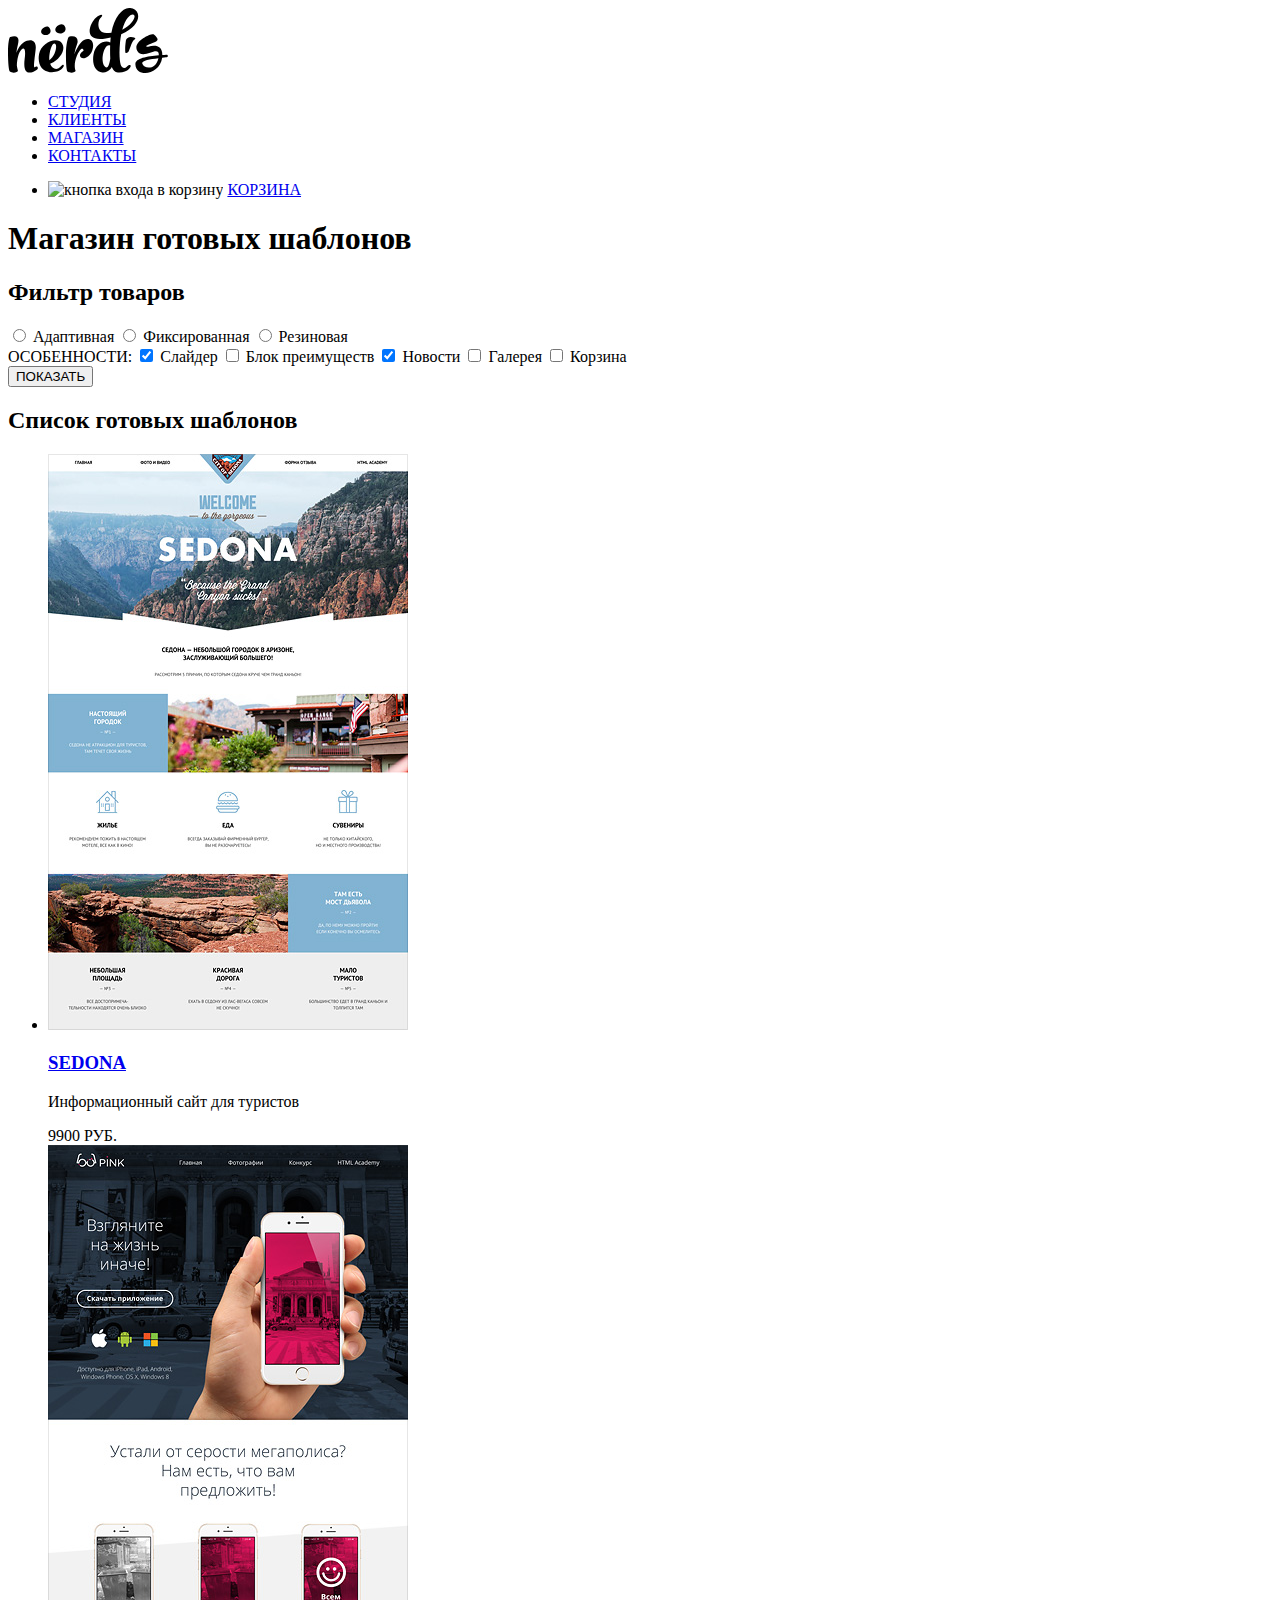
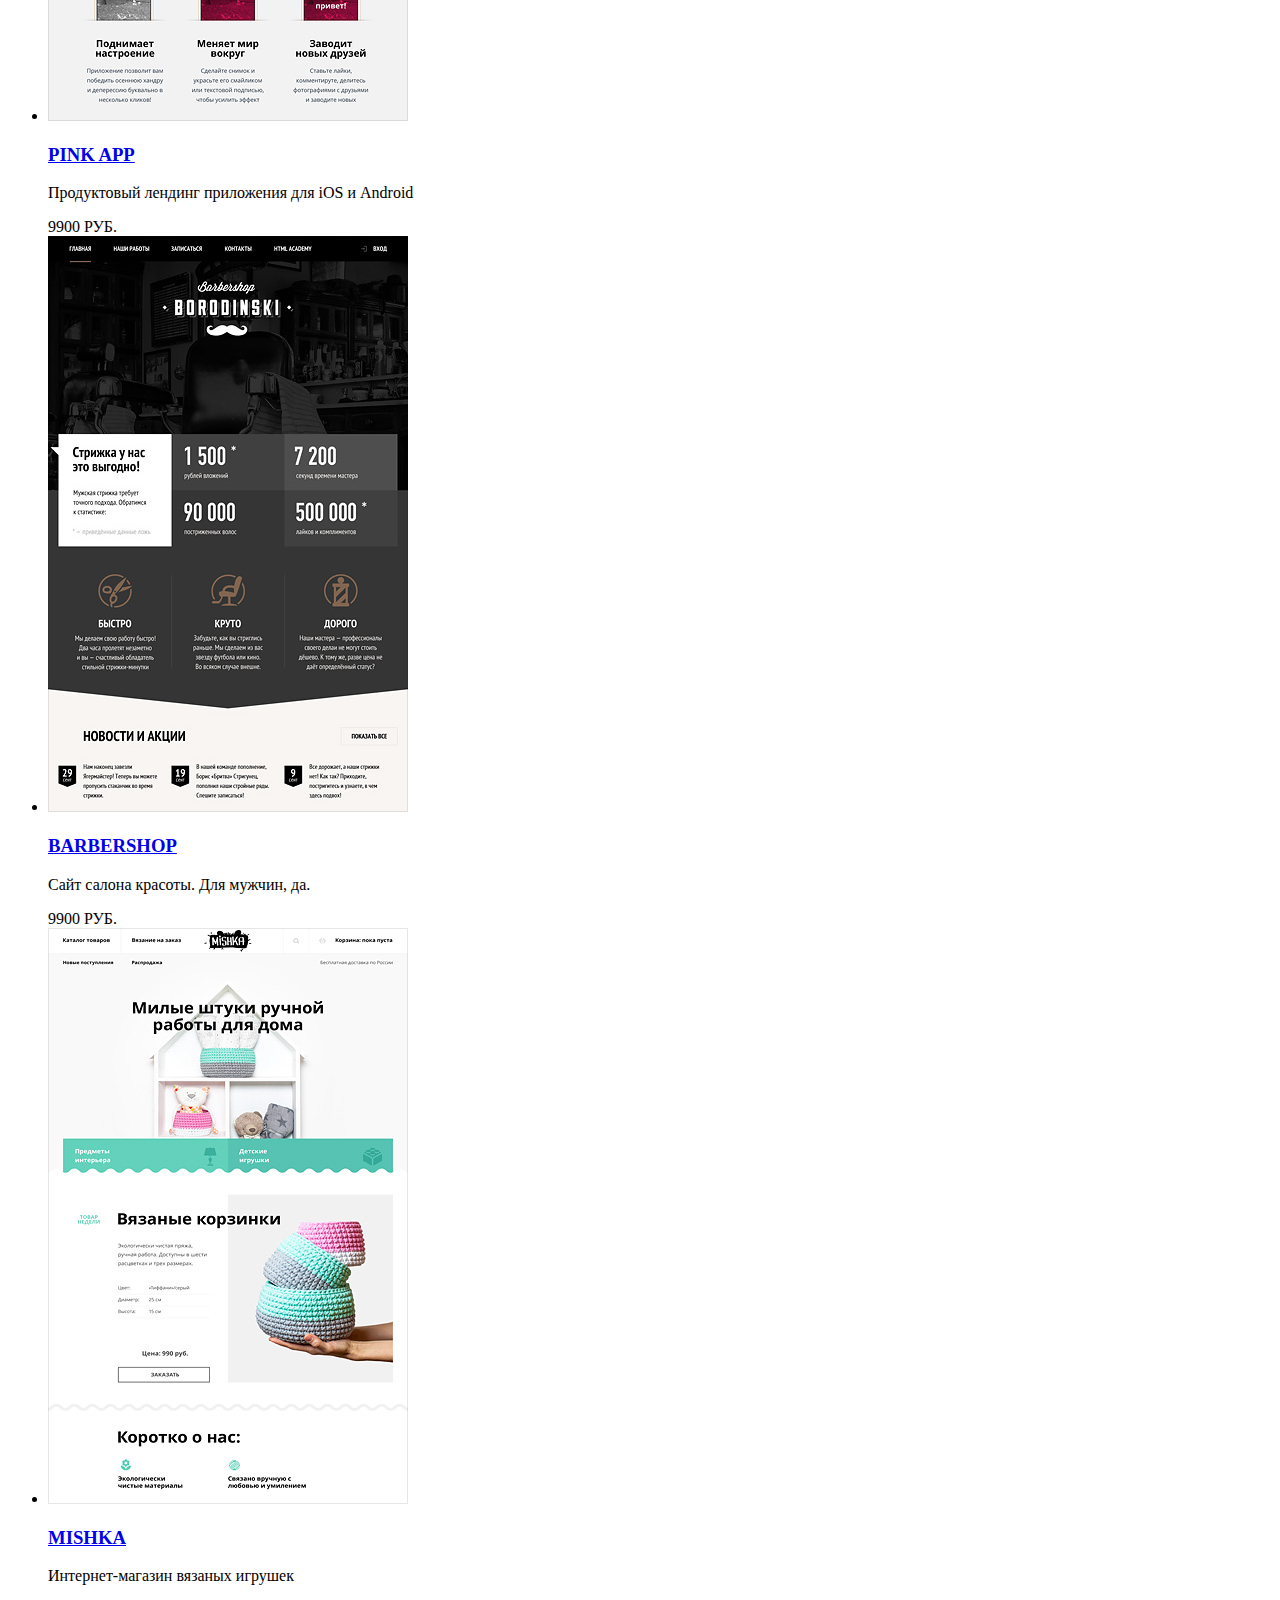
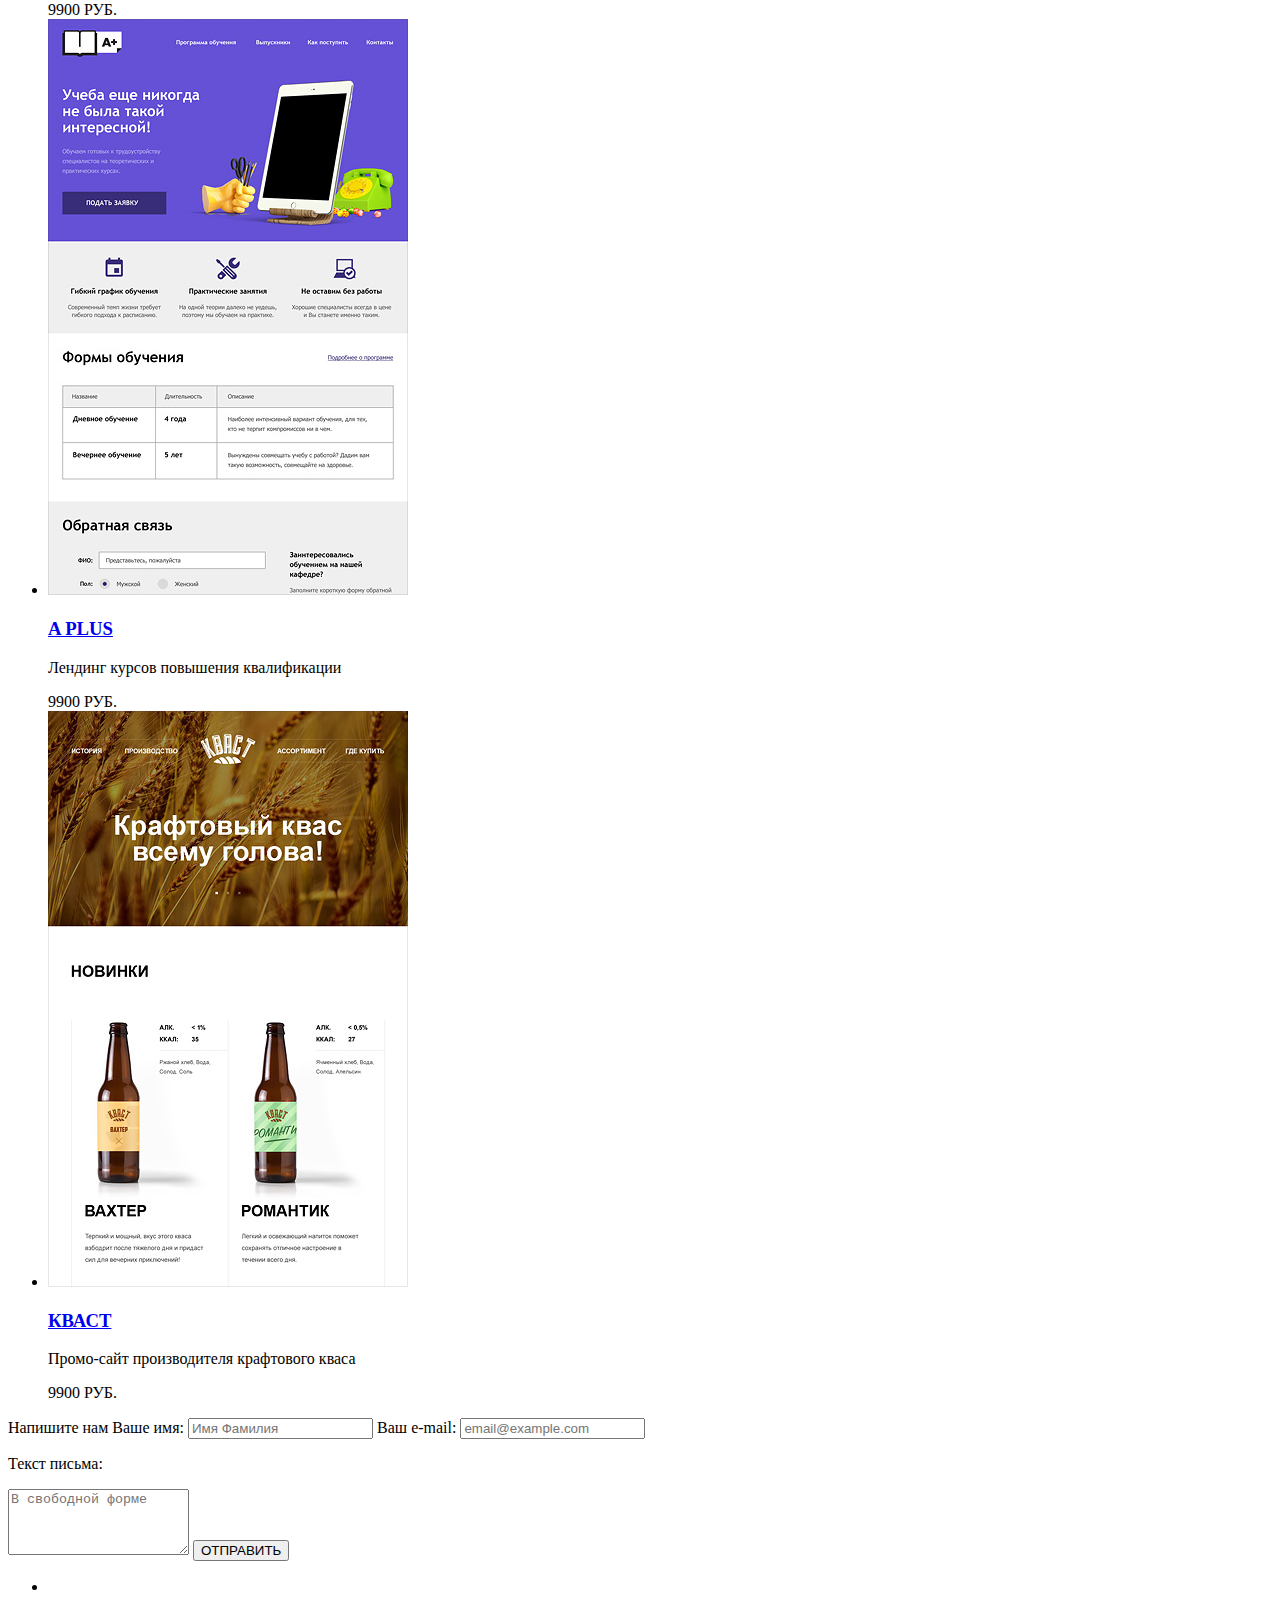
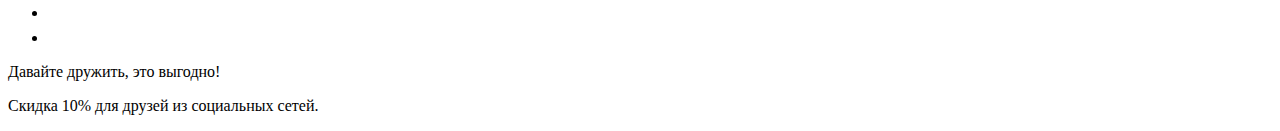
==== catalog.html @ 72d1ac90 "Правки-лавки разметке." ====
<!DOCTYPE html>
<html lang="ru">
  <head>
    <meta charset="utf-8">
    <title>HTML Academy: Нёрдс</title>
  </head>
  <body>
    <header class="main-header">
      <nav class="main-navigation">
        <a href="" class="main-header-logo">
          <img src="img/svg/nerds-logo.svg" width="160" height="65" alt="Логотип дизайн-студии «Нёрдс»">
        </a>
        
          <ul class="site-navigation">
            <li class="nav-current"><a href="studio.html">СТУДИЯ</a></li>
            <li><a href="customers.html">КЛИЕНТЫ</a></li>
            <li><a href="catalog.html">МАГАЗИН</a></li>
            <li><a href="contacts.html">КОНТАКТЫ</a></li>
          </ul>

          <ul class="user-navigation">
            <li>
              <img src="" alt="кнопка входа в корзину">
              <a class="login-link" href="login.html">
                КОРЗИНА
              </a>
             </li>
          </ul>
      </nav>
      <h1>Магазин готовых шаблонов</h1>
    </header>

    <main class="container">
      <section class="filters">
        <h2 class="visually-hidden">Фильтр товаров</h2>
        <!-- тут будут формы -->
        
        <section class="filters-radio-button">
          <form action="#" name="radio-form" method="get">
            <label for="radio-check">
              <input type="radio" name="radio-grid" value="adaptive">
              Адаптивная
            </label>
            <label for="radio-check">
              <input type="radio" name="radio-grid" value="fixed">
              Фиксированная
            </label>
            <label for="radio-check">
              <input type="radio" name="radio-grid" value="rubber">
              Резиновая
            </label>
          </form>
        </section>

        <section class="catalog-checkbox">
          <form action="#" name="features-form" method="get">
            <span>ОСОБЕННОСТИ:</span>
            <label for="check-form">
              <input type="checkbox" name="check-features" id="subscribe-field" checked>
              <span class="filters-image-checkbox"></span>
              Слайдер
            </label>
            <label for="check-form">
              <input type="checkbox" name="check-features" id="subscribe-field">
              <span class="filters-image-checkbox"></span>
              Блок преимуществ
            </label>
            <label for="check-form">
              <input type="checkbox" name="check-features" id="subscribe-field" checked>
              <span class="filters-image-checkbox"></span>
              Новости
            </label>
            <label for="check-form">
              <input type="checkbox" name="check-features" id="subscribe-field">
              <span class="filters-image-checkbox"></span>
              Галерея
            </label>
            <label for="check-form">
              <input type="checkbox" name="check-features" id="subscribe-field">
              <span class="filters-image-checkbox"></span>
              Корзина
            </label>
          </form>

        </section>
        
        <input type="submit" value="ПОКАЗАТЬ">
        <!-- <button class="filters-button">ПОКАЗАТЬ</button> -->
      </section>

      <section class="catalog">
        <h2 class="visually-hidden">Список готовых шаблонов</h2>
        <ul class="catalog-list">
          <li>
            <img src="img/sedona-maket.png" alt="изображение сайта Седона">
            <div class="catalog-hover">
              <h3><a href="#">SEDONA</a></h3>
              <p>Информационный сайт для туристов</p>
              <span>9900 РУБ.</span>
            </div>
          </li>

          <li>
            <img src="img/pink-maket.png" alt="изображение сайта Пинк">
            <div class="catalog-hover">
              <h3><a href="#">PINK APP</a></h3>
              <p>Продуктовый лендинг приложения для iOS и Android</p>
              <span>9900 РУБ.</span>
            </div>
          </li>

          <li>
            <img src="img/barbershop-maket.png" alt="изображение сайта Бородинский">
            <div class="catalog-hover">
              <h3><a href="#">BARBERSHOP</a></h3>
              <p>Сайт салона красоты. Для мужчин, да.</p>
              <span>9900 РУБ.</span>
            </div>
          </li>

          <li>
            <img src="img/mishka-maket.png" alt="изображение сайта Мишка">
            <div class="catalog-hover">
              <h3><a href="#">MISHKA</a></h3>
              <p>Интернет-магазин вязаных игрушек</p>
              <span>9900 РУБ.</span>
            </div>
          </li>

          <li>
            <img src="img/aplus-maket.png" alt="изображение сайта А плюс">
            <div class="catalog-hover">
              <h3><a href="#">A PLUS</a></h3>
              <p>Лендинг курсов повышения квалификации</p>
              <span>9900 РУБ.</span>
            </div>
          </li>

          <li>
            <img src="img/kvast-maket.png" alt="изображение сайта Кваст">
            <div class="catalog-hover">
              <h3><a href="#">КВАСТ</a></h3>
              <p>Промо-сайт производителя крафтового кваса</p>
              <span>9900 РУБ.</span>
            </div>
          </li>
        </ul> 
      </section>

        

      <section class="main-map">
       <!-- тут будет блок с картой -->
      </section>

      <section class="shipping-form">
        <form action="#" method="post">
          <span>Напишите нам</span>
          <label for="name-field">Ваше имя:</label>
          <input type="text" id="name-field" name="named-field" placeholder="Имя Фамилия">

          <label for="login-field">Ваш e-mail:</label>
          <input type="text" id="login-field" name="login" placeholder="email@example.com">
          
          <p>Текст письма:</p>
          <textarea name="comment" id="comment-field" rows="4" placeholder="В свободной форме"></textarea>

          <input type="submit" value="ОТПРАВИТЬ">
          <!-- <button class="shippin-button">ОТПРАВИТЬ</button> -->
        </form>
      </section>

    </main>

    <footer class="main-footer-list">
      <ul>
        <li><a href=""><img src="img/svg/vk-icon.svg" alt="ссылка на вконтакте"></a></li>
        <li><a href=""><img src="img/svg/fb-icon.svg" alt="ссылка на фейсбук"></a></li>
        <li><a href=""><img src="img/svg/insta-icon.svg" alt="ссылка на инстаграм"></a></li>
      </ul>
      <span>Давайте дружить, это выгодно!</span>
      <p>Скидка 10% для друзей из социальных сетей.</p>
    </footer>

  </body>
</html>
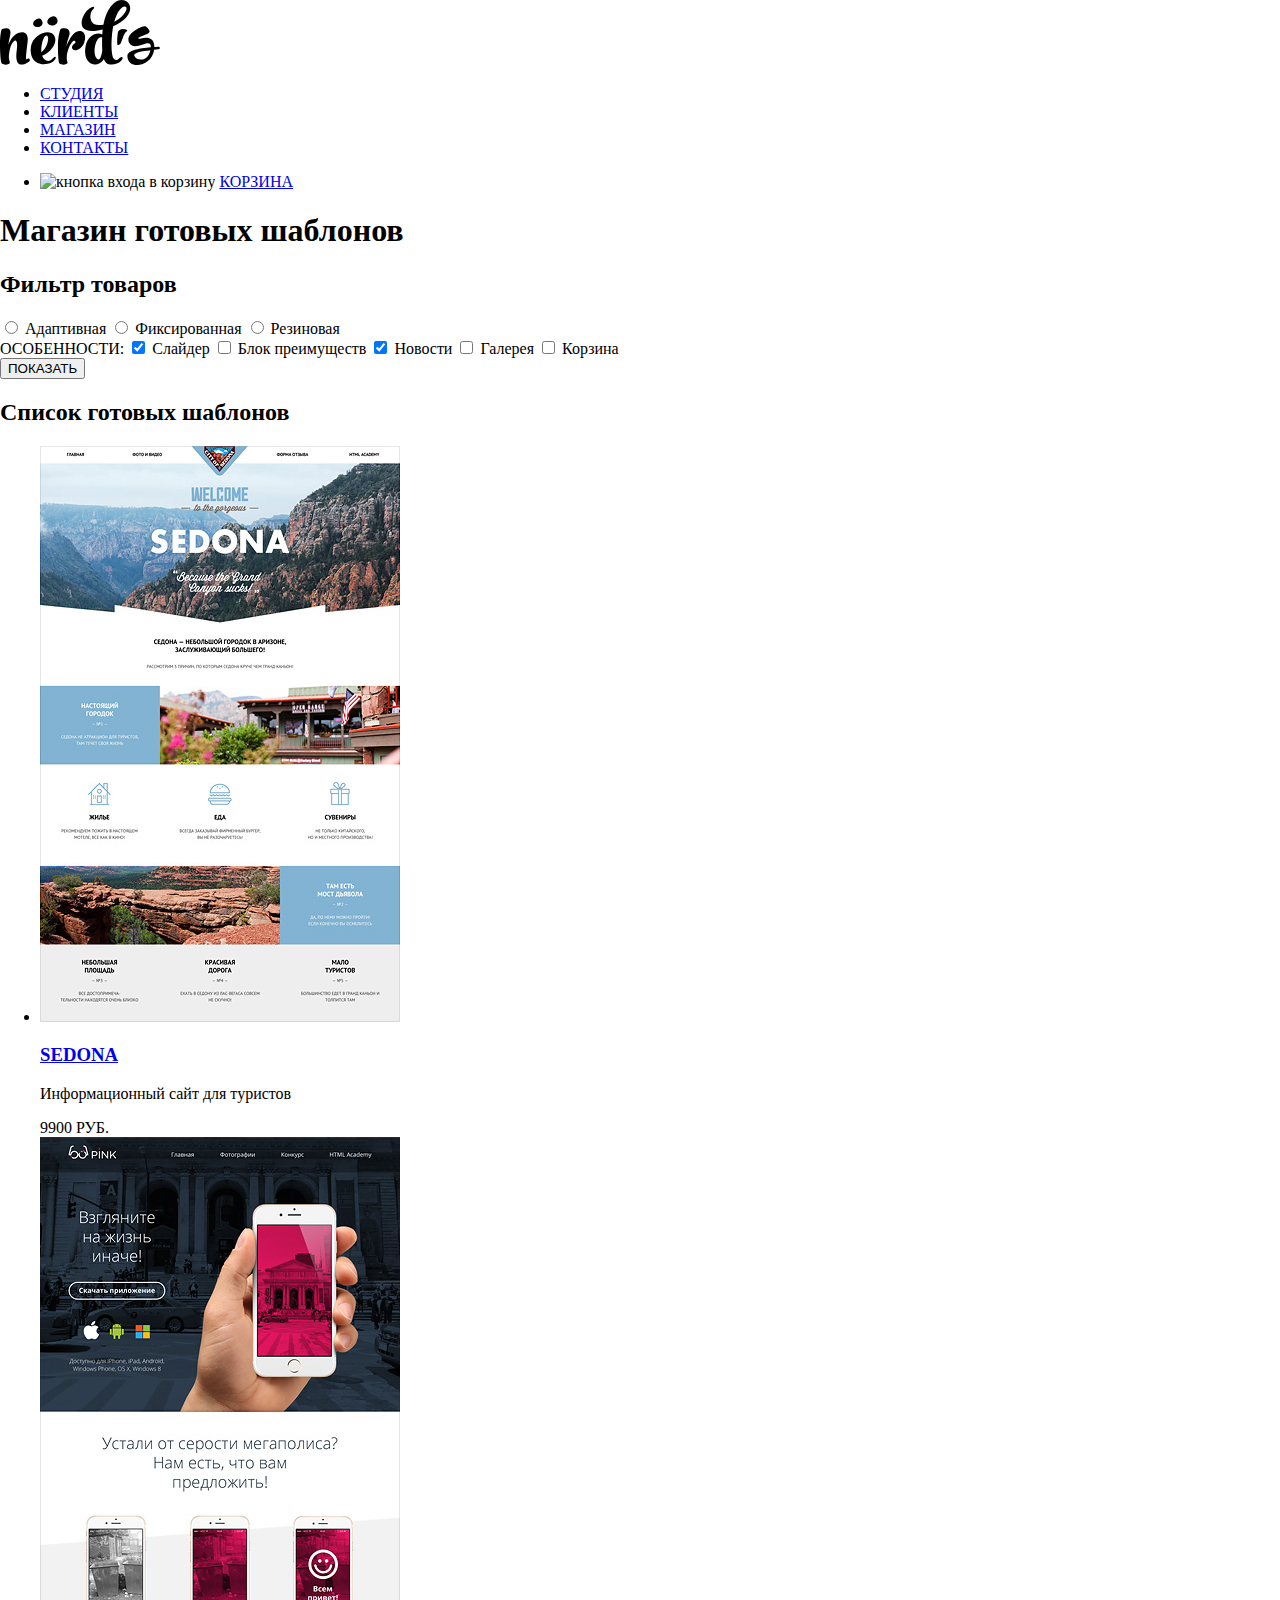
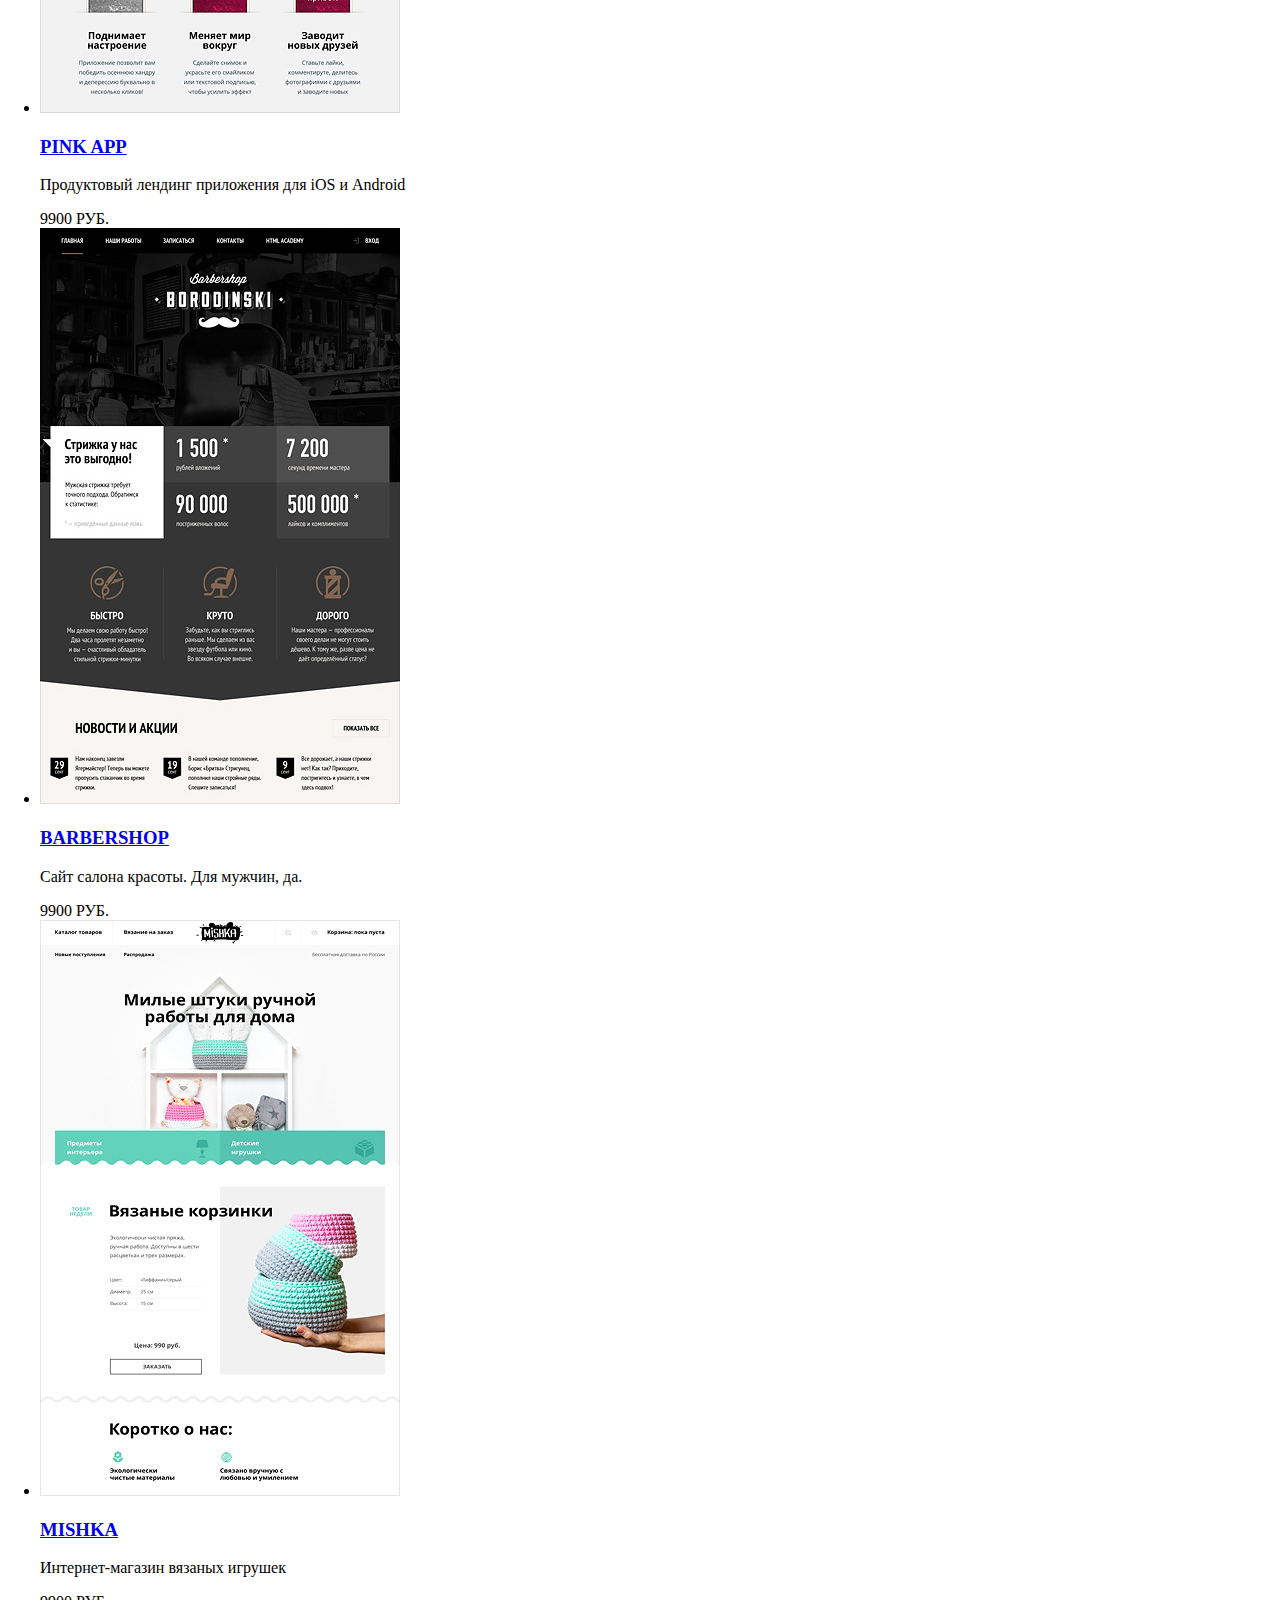
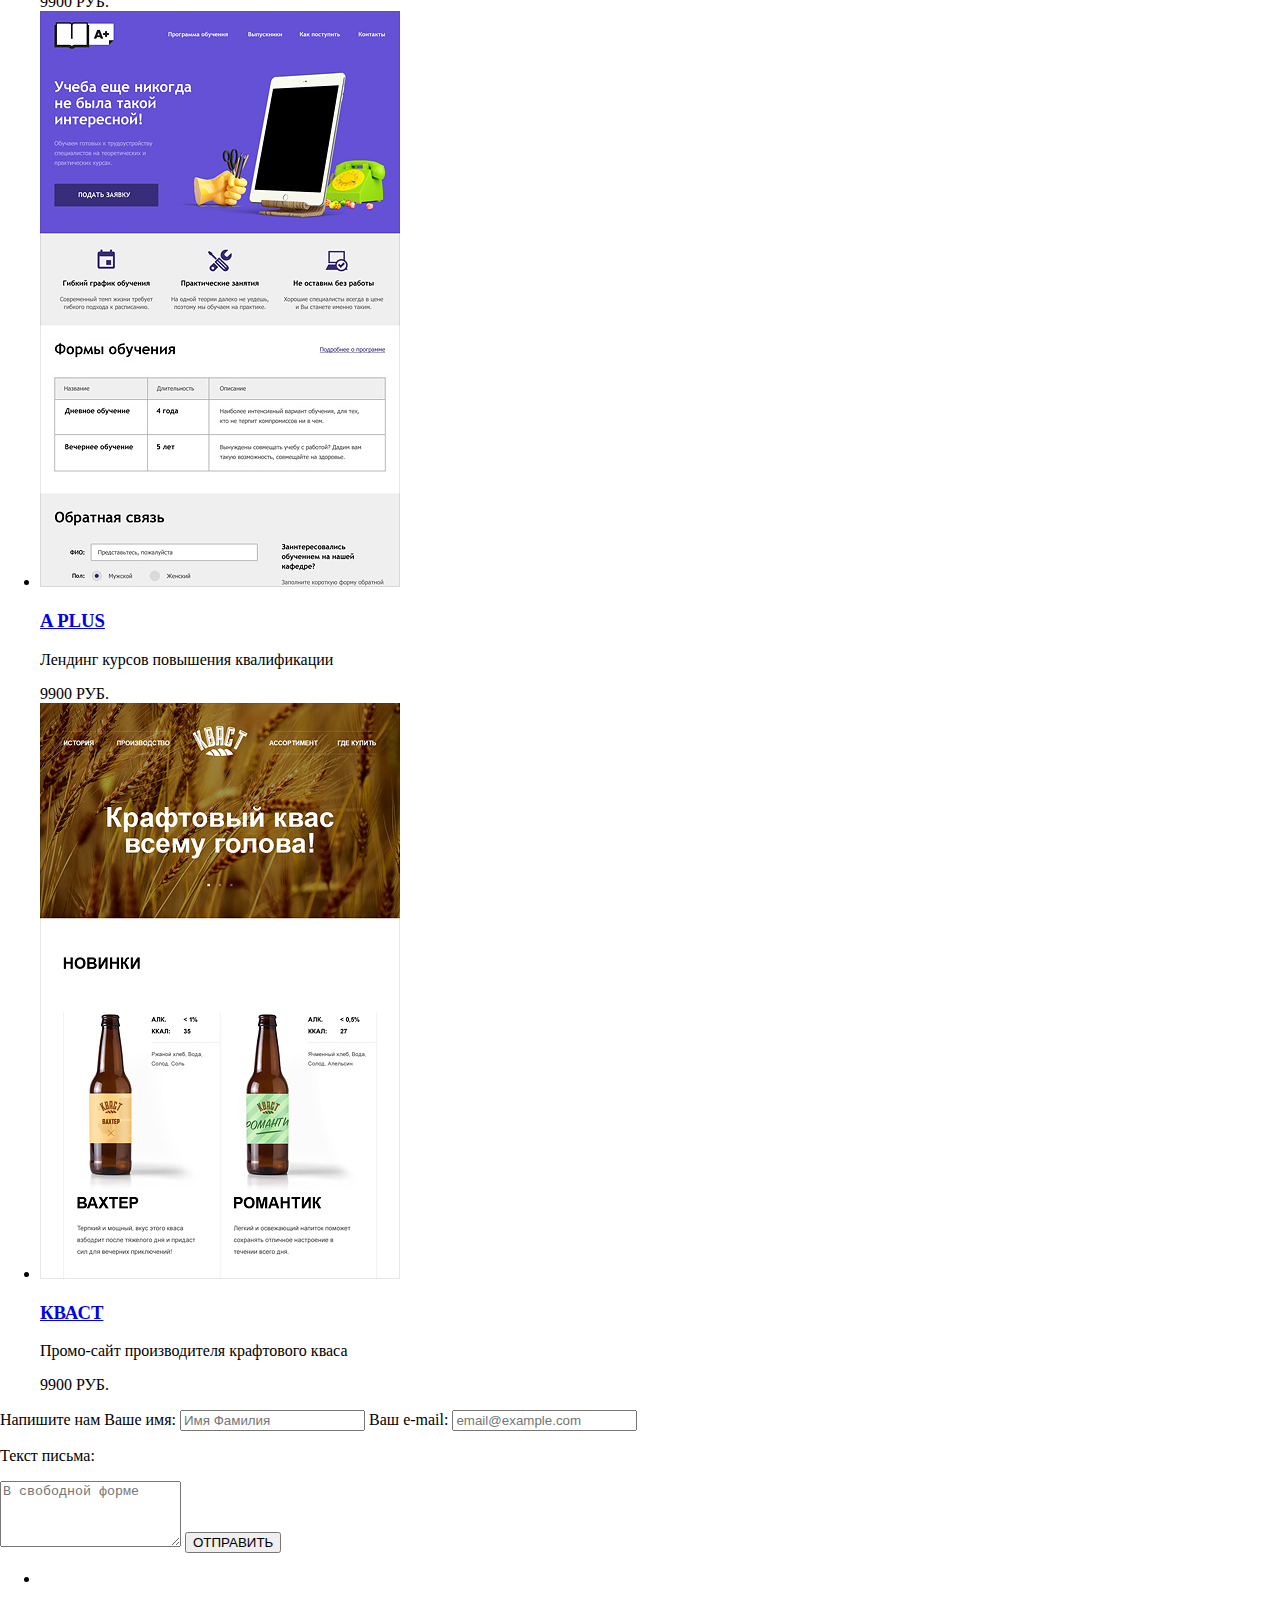
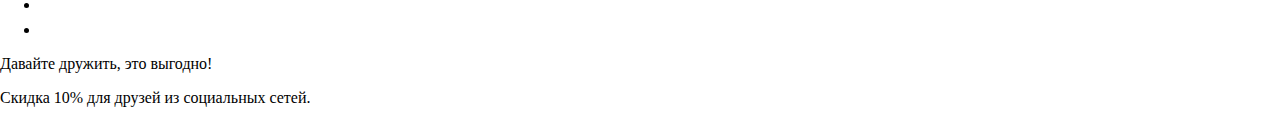
==== commit ba242071: "Кусочек css." ====
--- a/catalog.html
+++ b/catalog.html
@@ -3,6 +3,9 @@
   <head>
     <meta charset="utf-8">
     <title>HTML Academy: Нёрдс</title>
+    <link href="https://fonts.googleapis.com/css?family=Roboto:400,500,700&display=swap&subset=cyrillic" rel="stylesheet">
+    <link href="css/normalize.css" rel="stylesheet">
+    <link href="css/style.css" rel="stylesheet">
   </head>
   <body>
     <header class="main-header">
--- a/css/style.css
+++ b/css/style.css
@@ -0,0 +1,4 @@
+body {
+	margin: 0;
+	padding: 0;
+}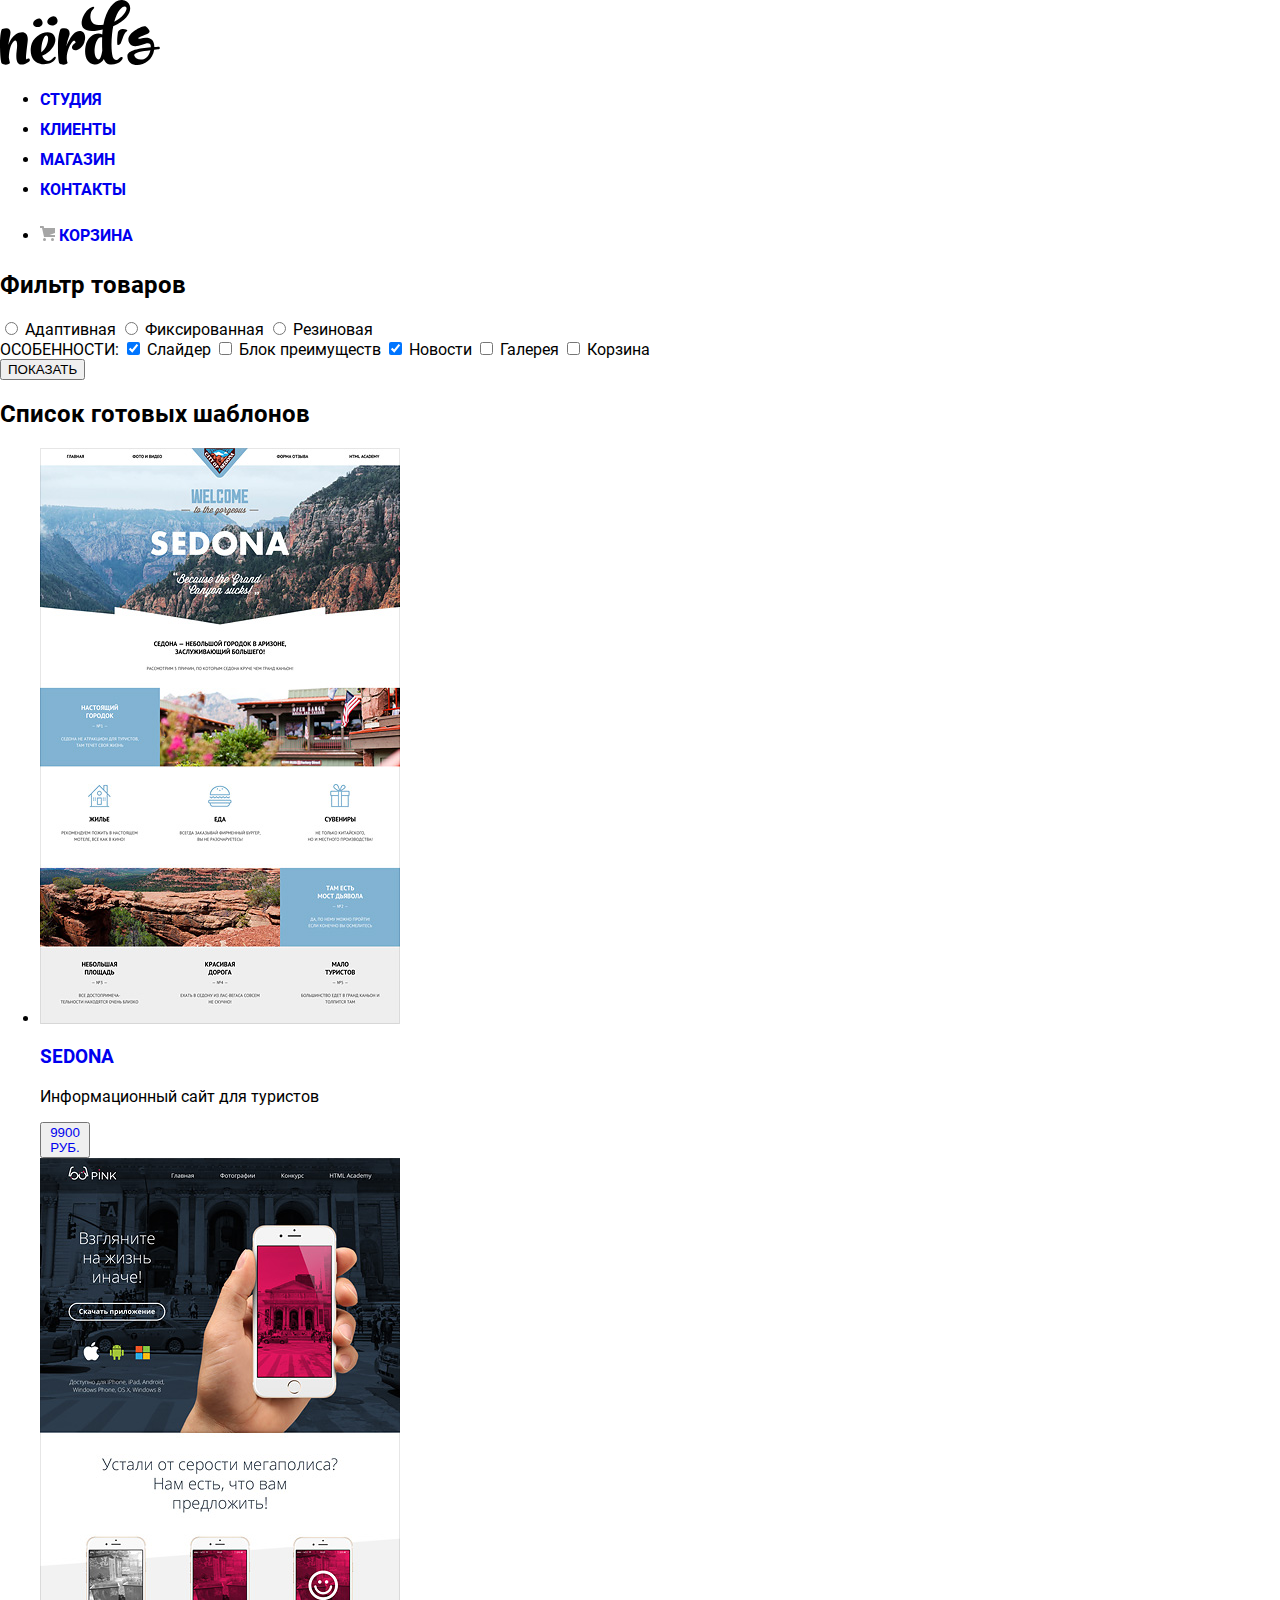
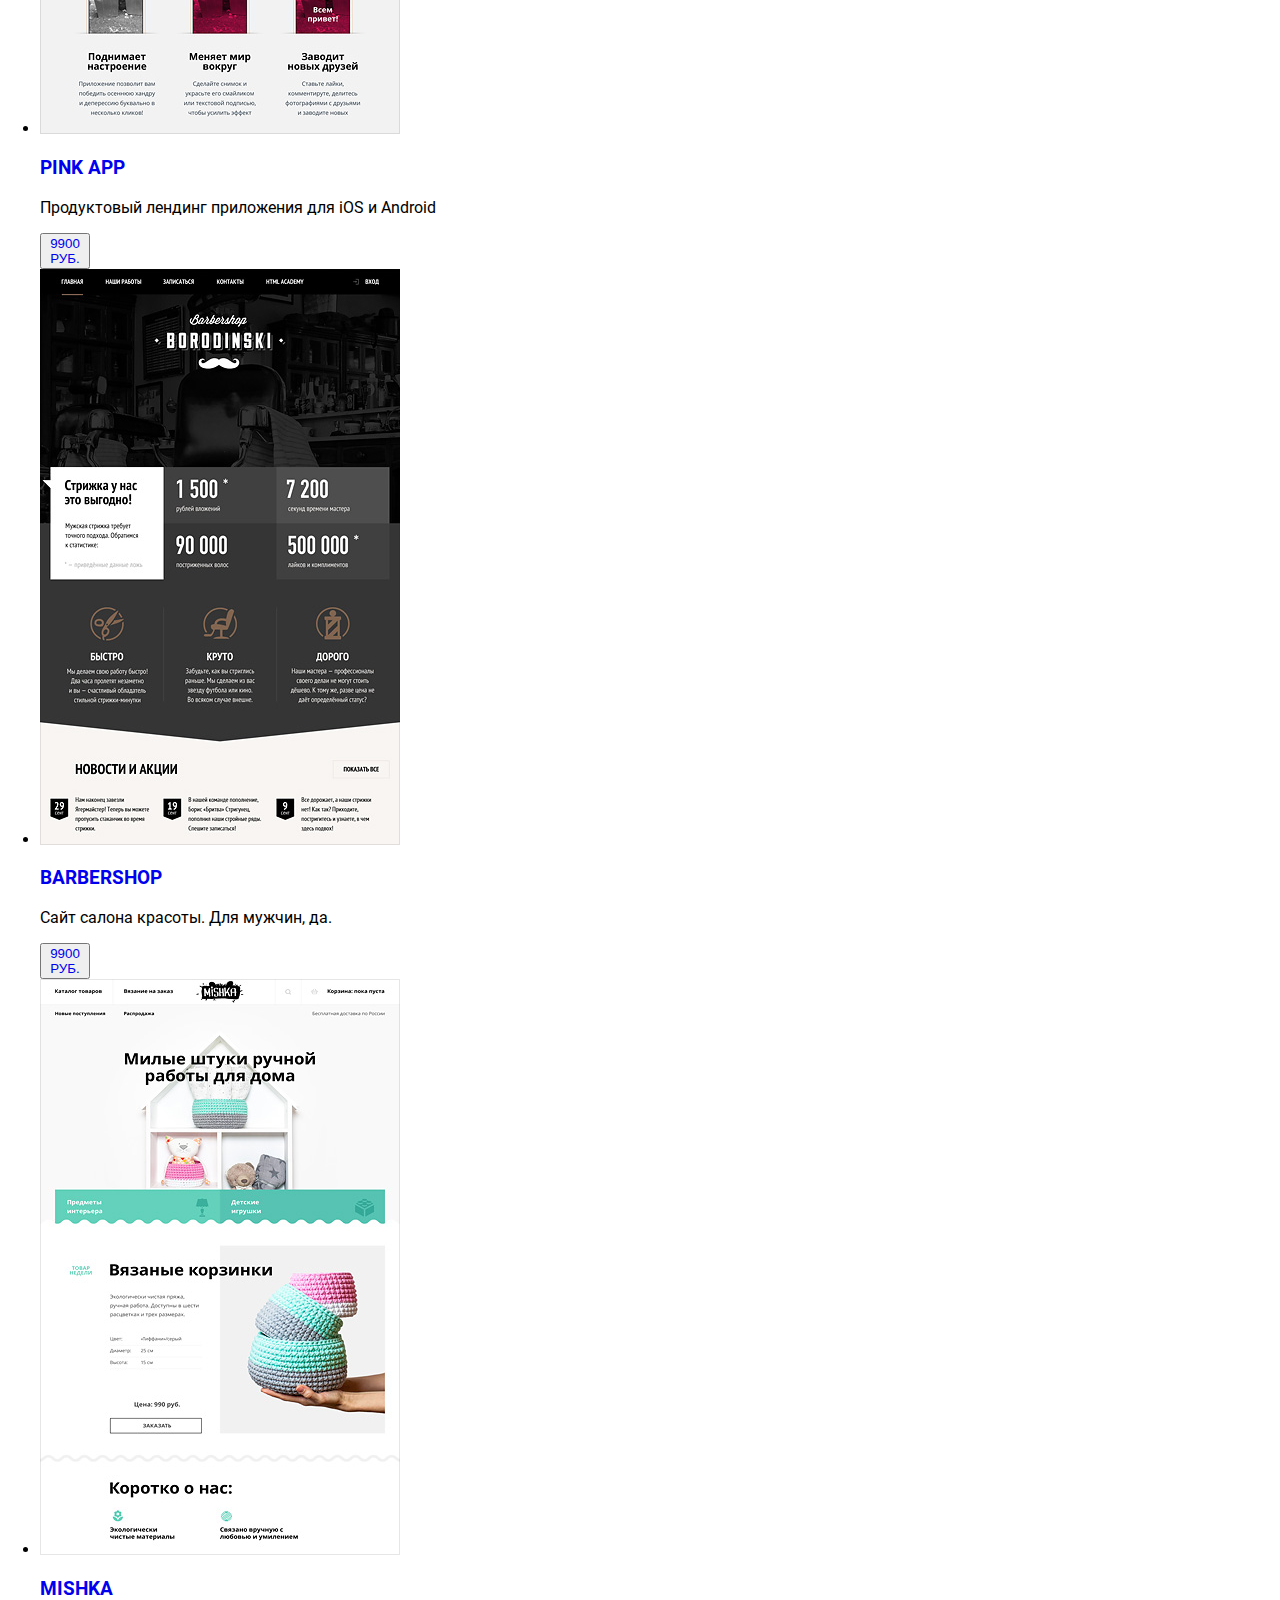
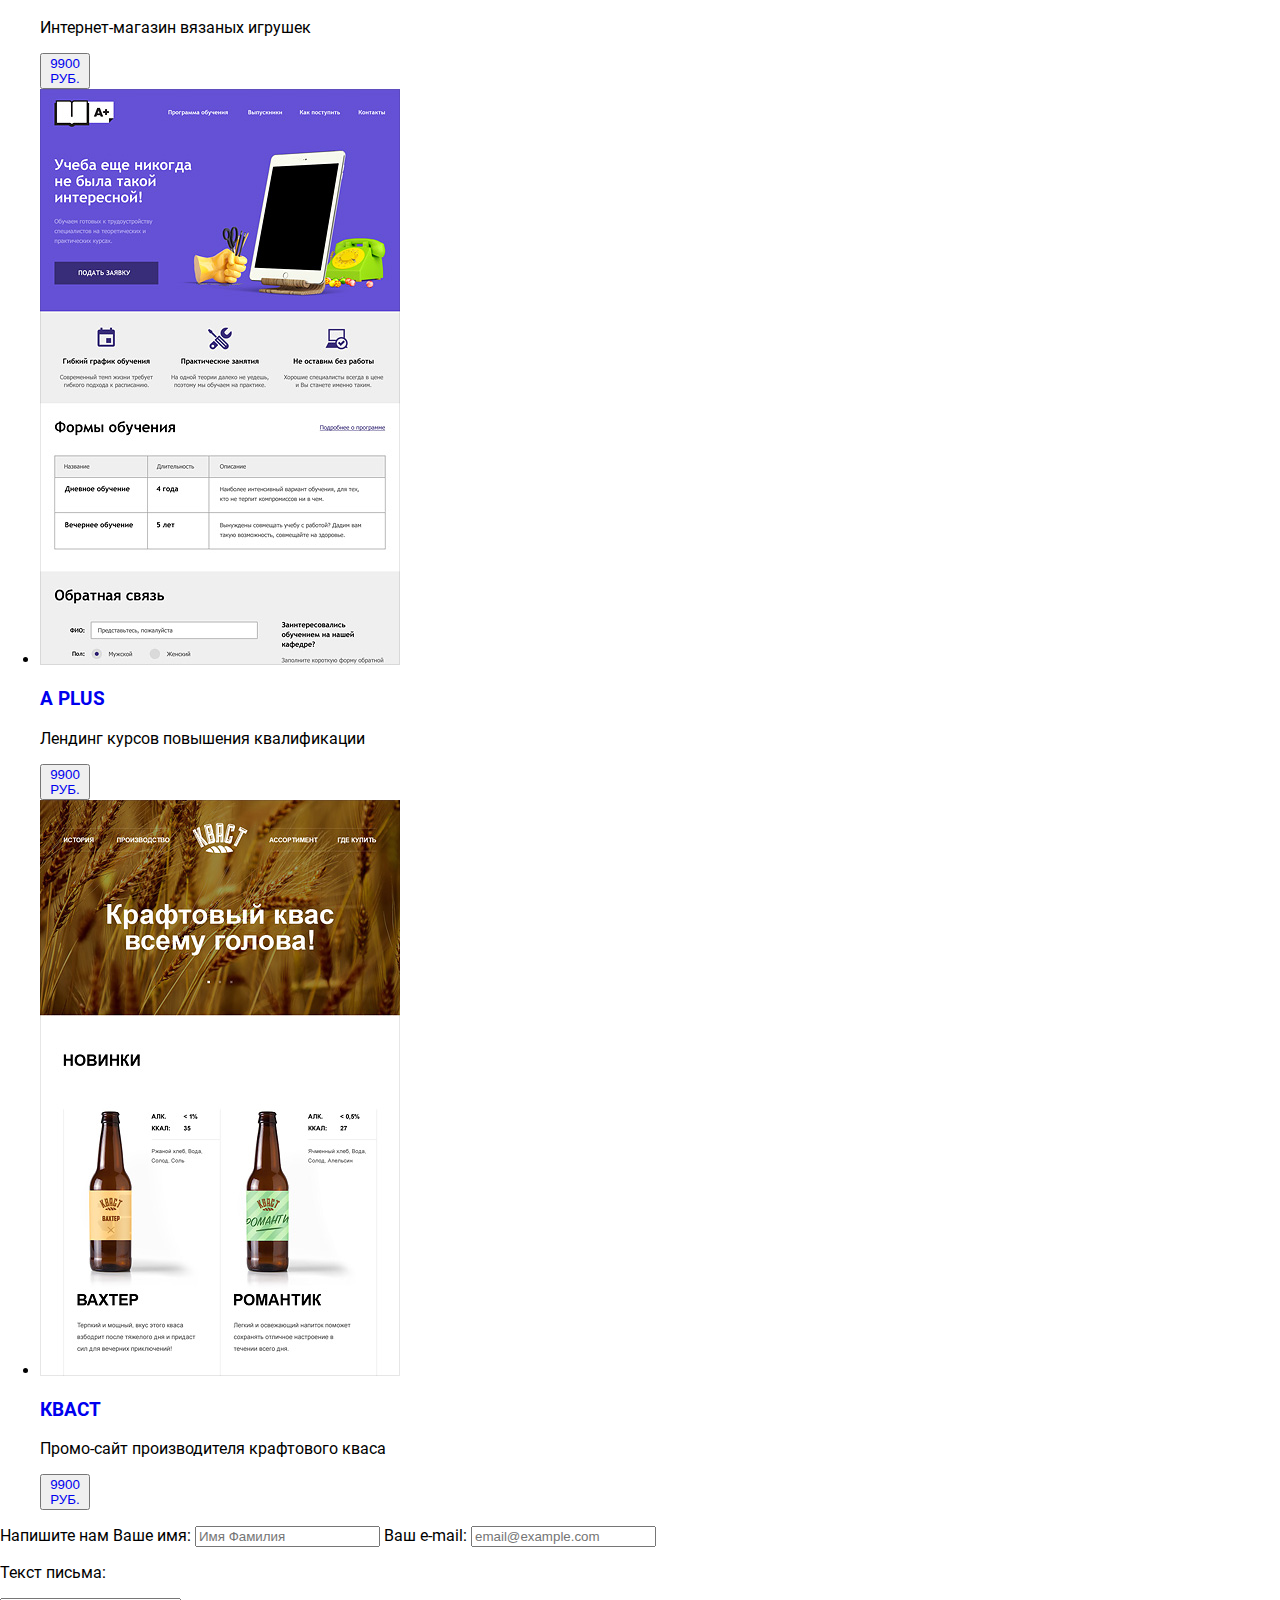
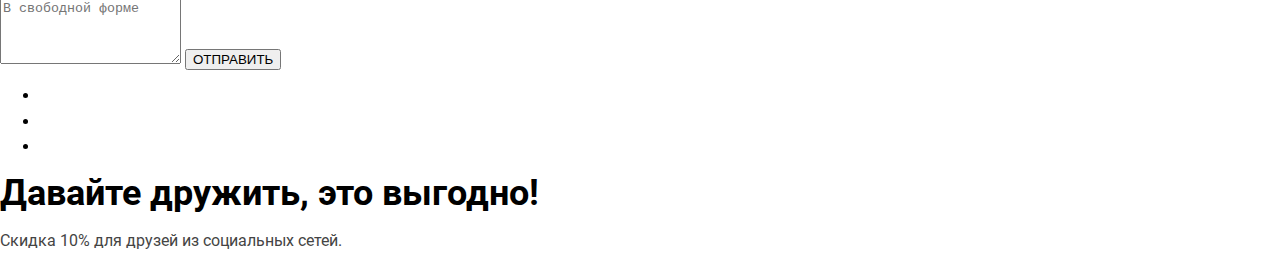
==== commit df0319cf: "Базовая разметка." ====
--- a/catalog.html
+++ b/catalog.html
@@ -10,27 +10,27 @@
   <body>
     <header class="main-header">
       <nav class="main-navigation">
-        <a href="" class="main-header-logo">
-          <img src="img/svg/nerds-logo.svg" width="160" height="65" alt="Логотип дизайн-студии «Нёрдс»">
+        <a class="main-header-logo">
+          <img src="img/svg/nerds-logo.svg" alt="Логотип дизайн-студии «Нёрдс»" width="160" height="65">
         </a>
         
           <ul class="site-navigation">
-            <li class="nav-current"><a href="studio.html">СТУДИЯ</a></li>
-            <li><a href="customers.html">КЛИЕНТЫ</a></li>
-            <li><a href="catalog.html">МАГАЗИН</a></li>
-            <li><a href="contacts.html">КОНТАКТЫ</a></li>
+            <li class="nav-current"><a href="studio.html">студия</a></li>
+            <li><a href="customers.html">клиенты</a></li>
+            <li><a href="catalog.html">магазин</a></li>
+            <li><a href="contacts.html">контакты</a></li>
           </ul>
 
           <ul class="user-navigation">
             <li>
-              <img src="" alt="кнопка входа в корзину">
+              <img src="img/svg/cart-icon.svg" alt="кнопка входа в корзину" width="15" height="15">
               <a class="login-link" href="login.html">
-                КОРЗИНА
+                корзина
               </a>
              </li>
           </ul>
       </nav>
-      <h1>Магазин готовых шаблонов</h1>
+      
     </header>
 
     <main class="container">
@@ -95,56 +95,56 @@
         <h2 class="visually-hidden">Список готовых шаблонов</h2>
         <ul class="catalog-list">
           <li>
-            <img src="img/sedona-maket.png" alt="изображение сайта Седона">
+            <img src="img/sedona-maket.png" alt="изображение сайта Седона" width="360" height="576">
             <div class="catalog-hover">
               <h3><a href="#">SEDONA</a></h3>
               <p>Информационный сайт для туристов</p>
-              <span>9900 РУБ.</span>
+              <button type="button" class="white-button"><a href="#">9900 руб.</a></button>
             </div>
           </li>
 
           <li>
-            <img src="img/pink-maket.png" alt="изображение сайта Пинк">
+            <img src="img/pink-maket.png" alt="изображение сайта Пинк" width="360" height="576">
             <div class="catalog-hover">
               <h3><a href="#">PINK APP</a></h3>
               <p>Продуктовый лендинг приложения для iOS и Android</p>
-              <span>9900 РУБ.</span>
+              <button type="button" class="white-button"><a href="#">9900 руб.</a></button>
             </div>
           </li>
 
           <li>
-            <img src="img/barbershop-maket.png" alt="изображение сайта Бородинский">
+            <img src="img/barbershop-maket.png" alt="изображение сайта Бородинский" width="360" height="576">
             <div class="catalog-hover">
               <h3><a href="#">BARBERSHOP</a></h3>
               <p>Сайт салона красоты. Для мужчин, да.</p>
-              <span>9900 РУБ.</span>
+              <button type="button" class="white-button"><a href="#">9900 руб.</a></button>
             </div>
           </li>
 
           <li>
-            <img src="img/mishka-maket.png" alt="изображение сайта Мишка">
+            <img src="img/mishka-maket.png" alt="изображение сайта Мишка" width="360" height="576">
             <div class="catalog-hover">
               <h3><a href="#">MISHKA</a></h3>
               <p>Интернет-магазин вязаных игрушек</p>
-              <span>9900 РУБ.</span>
+              <button type="button" class="white-button"><a href="#">9900 руб.</a></button>
             </div>
           </li>
 
           <li>
-            <img src="img/aplus-maket.png" alt="изображение сайта А плюс">
+            <img src="img/aplus-maket.png" alt="изображение сайта А плюс" width="360" height="576">
             <div class="catalog-hover">
               <h3><a href="#">A PLUS</a></h3>
               <p>Лендинг курсов повышения квалификации</p>
-              <span>9900 РУБ.</span>
+              <button type="button" class="white-button"><a href="#">9900 руб.</a></button>
             </div>
           </li>
 
           <li>
-            <img src="img/kvast-maket.png" alt="изображение сайта Кваст">
+            <img src="img/kvast-maket.png" alt="изображение сайта Кваст" width="360" height="576">
             <div class="catalog-hover">
               <h3><a href="#">КВАСТ</a></h3>
               <p>Промо-сайт производителя крафтового кваса</p>
-              <span>9900 РУБ.</span>
+              <button type="button" class="white-button"><a href="#">9900 руб.</a></button>
             </div>
           </li>
         </ul> 
@@ -175,14 +175,14 @@
 
     </main>
 
-    <footer class="main-footer-list">
-      <ul>
-        <li><a href=""><img src="img/svg/vk-icon.svg" alt="ссылка на вконтакте"></a></li>
-        <li><a href=""><img src="img/svg/fb-icon.svg" alt="ссылка на фейсбук"></a></li>
-        <li><a href=""><img src="img/svg/insta-icon.svg" alt="ссылка на инстаграм"></a></li>
+    <footer class="main-footer">
+      <ul class="main-footer-list">
+        <li><a href=""><img src="img/svg/vk-icon.svg" alt="ссылка на вконтакте"  width="26" height="15"></a></li>
+        <li><a href=""><img src="img/svg/fb-icon.svg" alt="ссылка на фейсбук" width="12" height="22"></a></li>
+        <li><a href=""><img src="img/svg/insta-icon.svg" alt="ссылка на инстаграм" width="21" height="21"></a></li>
       </ul>
-      <span>Давайте дружить, это выгодно!</span>
-      <p>Скидка 10% для друзей из социальных сетей.</p>
+      <span class="footer-friends">Давайте дружить, это выгодно!</span>
+      <p class="footer-text">Скидка 10% для друзей из социальных сетей.</p>
     </footer>
 
   </body>
--- a/css/style.css
+++ b/css/style.css
@@ -1,4 +1,186 @@
 body {
 	margin: 0;
 	padding: 0;
-}+	font-family: "Roboto";
+}
+
+img {
+	max-width: 100%;
+}
+
+a {
+	text-decoration: none;
+}
+
+html {
+	box-sizing: border-box;
+}
+
+*, *::before, *::after {
+	box-sizing: inherit;
+}
+
+@font-face {
+  font-family: "Roboto";
+
+  src: url("../fonts/roboto.woff2") format("woff2"),
+       url("../fonts/roboto.woff") format("woff");
+
+  font-weight: 400;
+  font-style: normal;
+}
+
+@font-face {
+  font-family: "Roboto";
+
+  src: url("../fonts/robotomedium.woff2") format("woff2"),
+       url("../fonts/robotomedium.woff") format("woff");
+
+  font-weight: 500;
+  font-style: normal;
+}
+
+@font-face {
+  font-family: "Roboto";
+
+  src: url("../fonts/robotobold.woff2") format("woff2"),
+       url("../fonts/robotobold.woff") format("woff");
+
+  font-weight: 700;
+  font-style: normal;
+}
+
+.white-button {
+	width: 50px;
+	text-transform: uppercase;
+	color: #ffffff;
+}
+
+.site-navigation {
+	text-transform: uppercase;
+	font-size: 16px;
+	font-weight: bold;
+	line-height: 30px;
+	color: #000000;
+}
+
+.user-navigation {
+	text-transform: uppercase;
+	font-size: 16px;
+	font-weight: bold;
+	line-height: 30px;
+	color: #000000;
+}
+
+.main-promo span {
+	font-size: 55px;
+	font-weight: 500;
+	line-height: 55px;
+	color: #000000;
+}
+
+.main-promo p {
+	font-size: 16px;
+	font-weight: normal;
+	line-height: 24px;
+	color: #283136;
+}
+
+.trade-offer h3 {
+	text-transform: uppercase;
+	font-size: 13px;
+	font-weight: bold;
+	line-height: 30px;
+	color: #000000;
+}
+
+.trade-offer p {
+	font-size: 16px;
+	font-weight: normal;
+	line-height: 24px;
+	color: #283136;
+}
+
+.headline-description {
+	font-size: 45px;
+	font-weight: 500;
+	line-height: 45px;
+	color: #000000;
+}
+
+.main-description p {
+	font-size: 16px;
+	font-weight: normal;
+	line-height: 24px;
+	color: #283136;
+}
+
+.list-description {
+	text-transform: uppercase;
+	font-size: 16px;
+	font-weight: bold;
+	line-height: 24px;
+	color: #000000;
+}
+
+.main-description-list {
+	font-size: 16px;
+	font-weight: normal;
+	line-height: 24px;
+	color: #283136;
+}
+
+.red-description {
+	color: #fb565a;
+}
+
+.statistics span {
+	text-transform: uppercase;
+	font-size: 16px;
+	font-weight: bold;
+	line-height:  24px;
+}
+
+.reasons span {
+	font-size: 45px;
+	font-weight: bold;
+	color: #000000;
+}
+
+.reasons p {
+	font-size: 16px;
+	font-weight: normal;
+	line-height:  18px;
+	color: #283136;
+}
+
+.write-us {
+	font-size: 45px;
+	font-weight: 500;
+	color: #000000;
+}
+
+.footer-friends {
+	font-size: 36px;
+	font-weight: bold;
+	color: #000000;
+}
+
+.footer-text {
+	font-size: 16px;
+	font-weight: normal;
+	line-height: 22px;
+	color: #444444;
+}
+
+
+
+
+
+
+
+
+
+
+
+
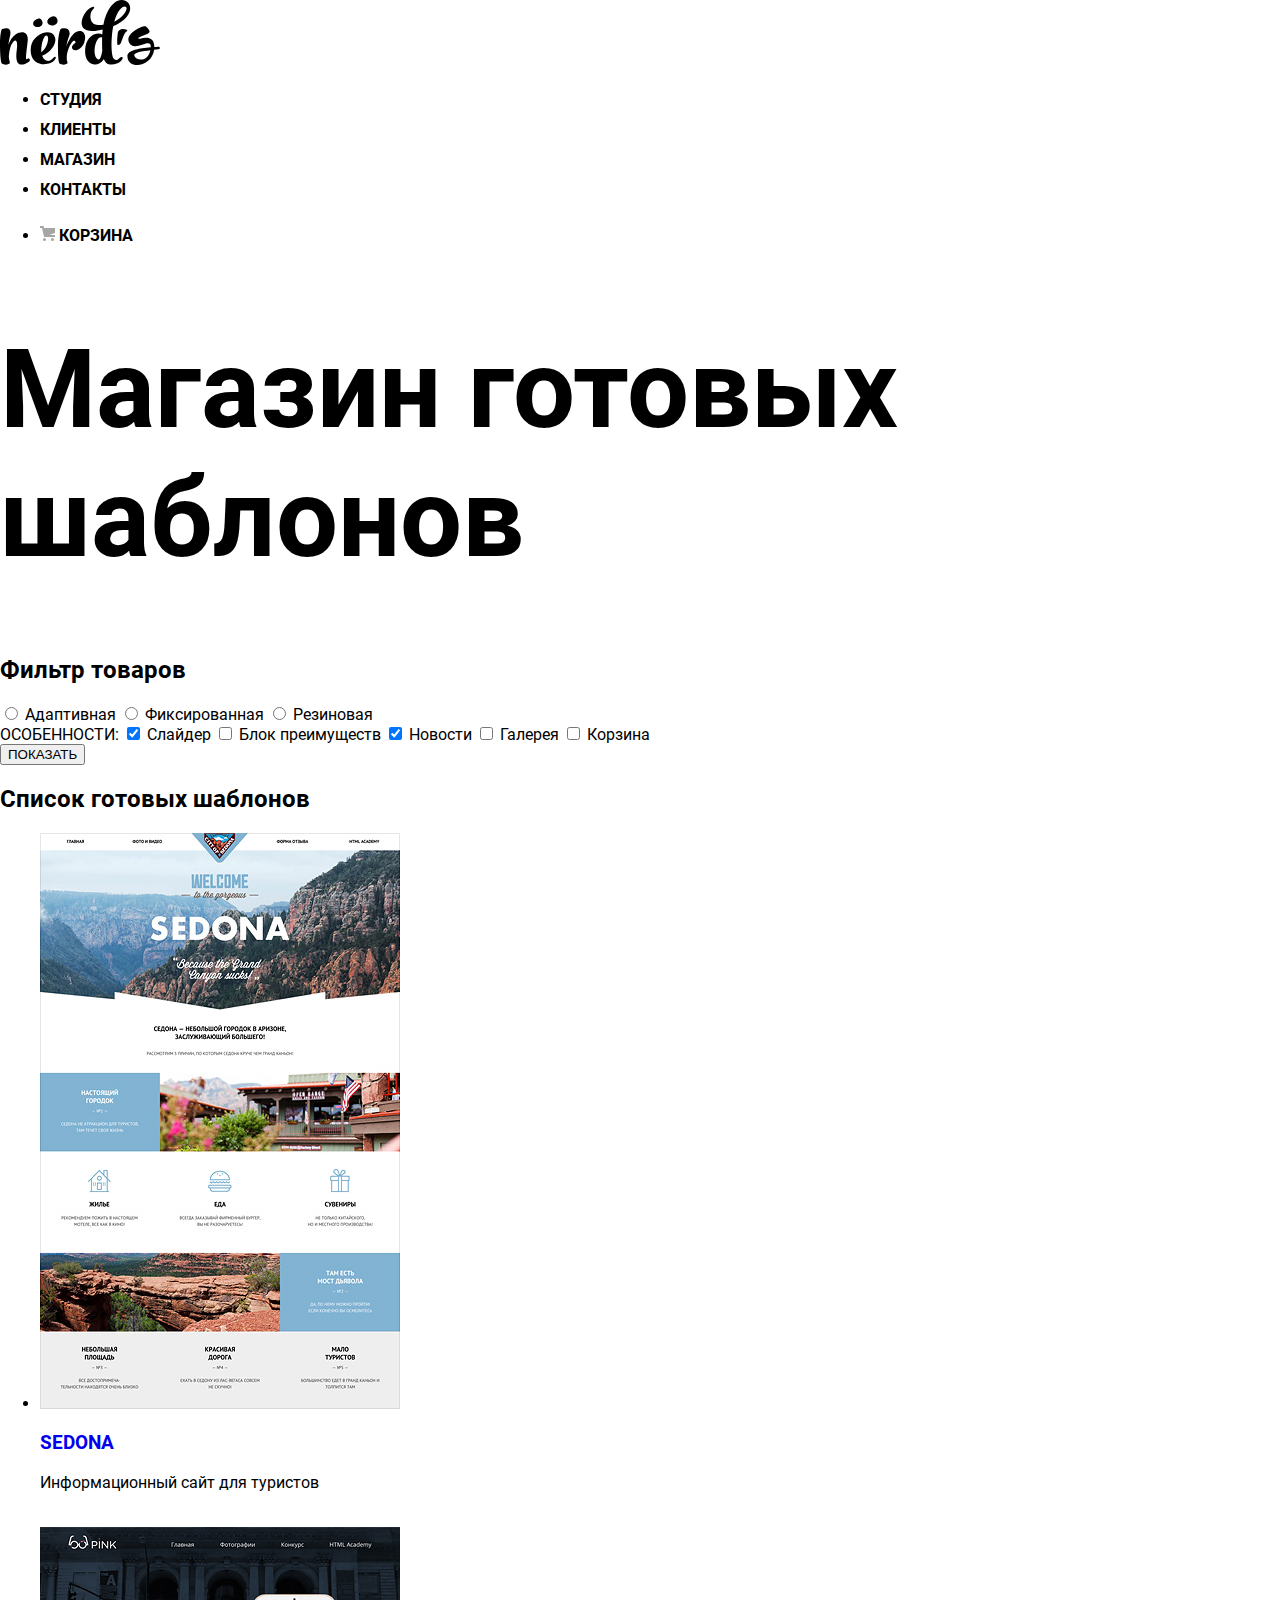
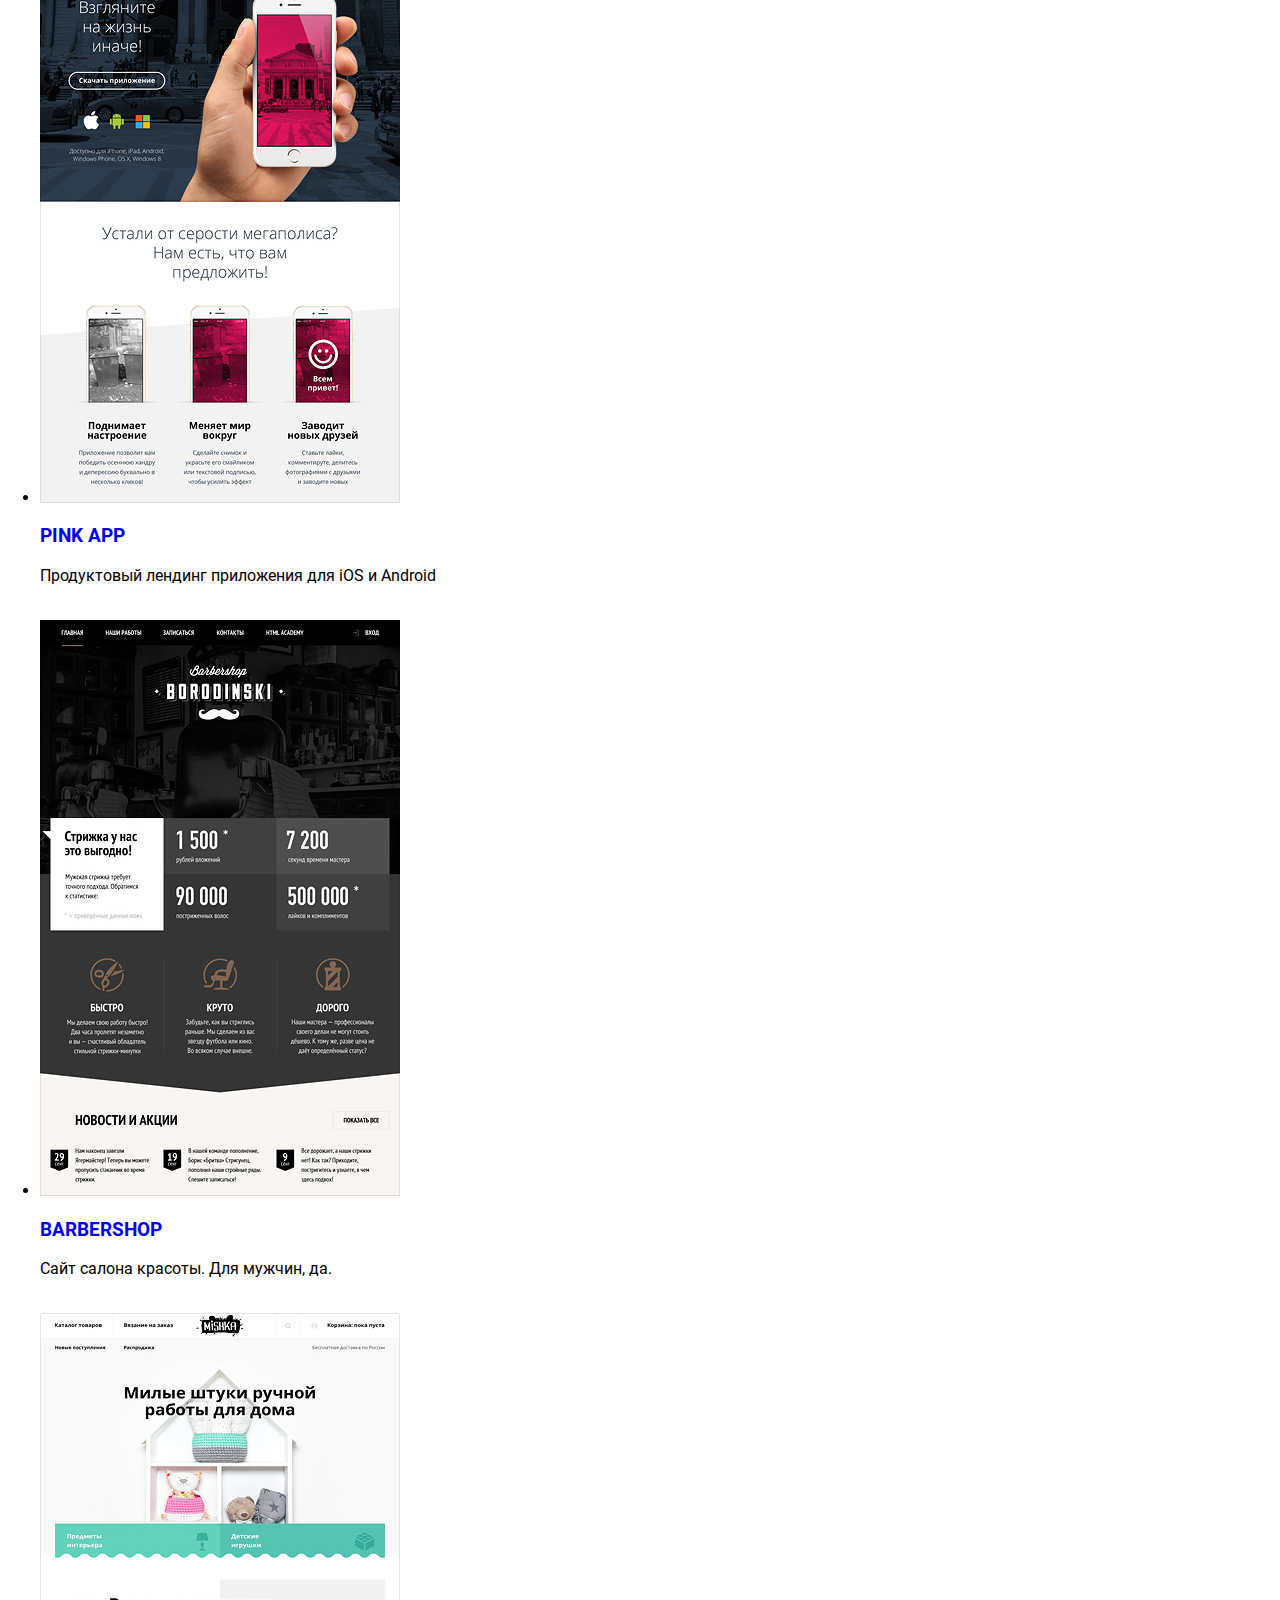
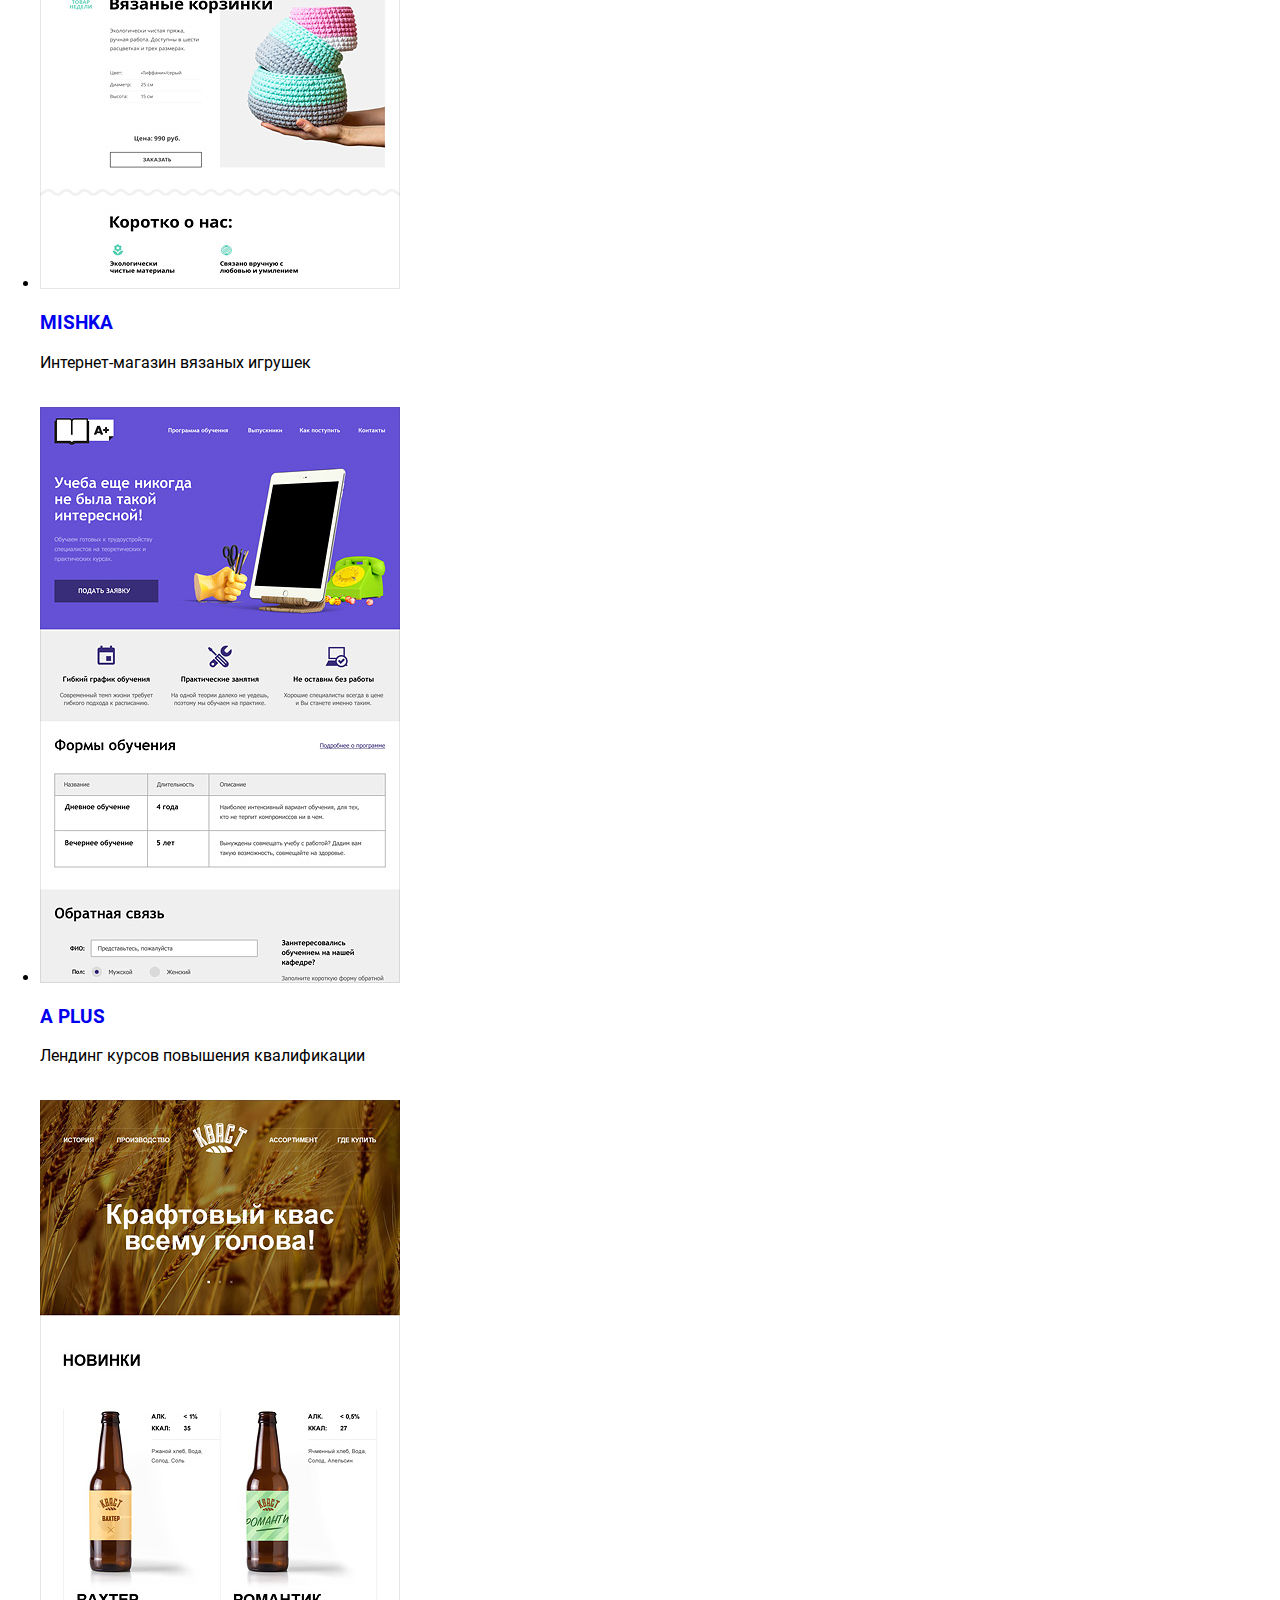
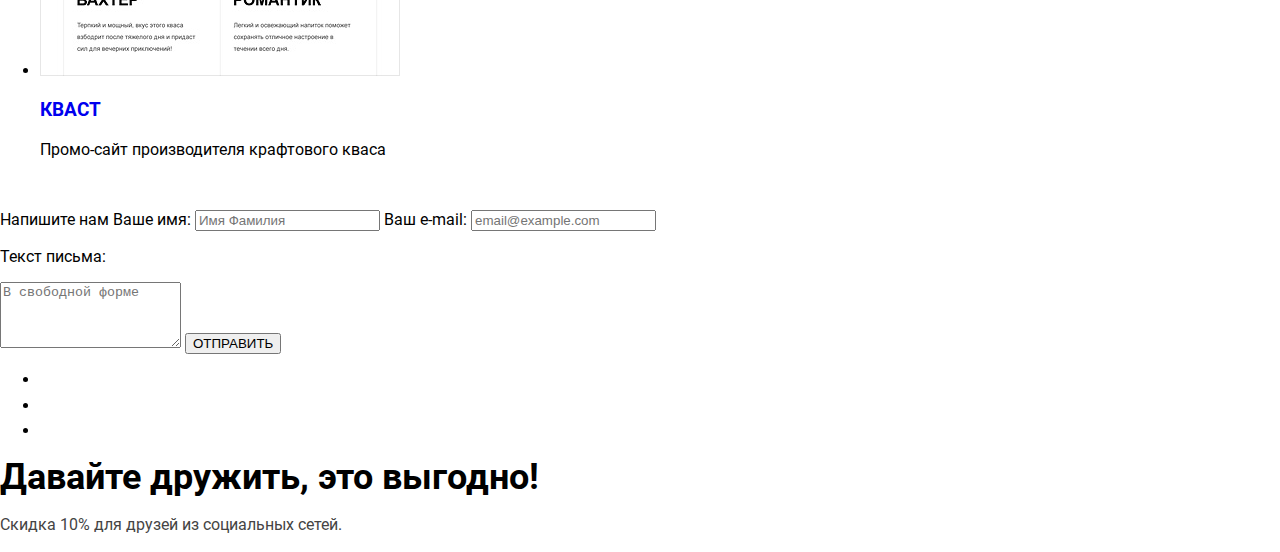
==== commit 35d0ec31: "Ещё немного правок." ====
--- a/catalog.html
+++ b/catalog.html
@@ -15,14 +15,14 @@
         </a>
         
           <ul class="site-navigation">
-            <li class="nav-current"><a href="studio.html">студия</a></li>
-            <li><a href="customers.html">клиенты</a></li>
-            <li><a href="catalog.html">магазин</a></li>
-            <li><a href="contacts.html">контакты</a></li>
+            <li class="nav-current"><a href="index.html">студия</a></li>
+            <li class="nav-current"><a href="customers.html">клиенты</a></li>
+            <li class="nav-current"><a href="catalog.html">магазин</a></li>
+            <li class="nav-current"><a href="contacts.html">контакты</a></li>
           </ul>
 
           <ul class="user-navigation">
-            <li>
+            <li class="nav-current">
               <img src="img/svg/cart-icon.svg" alt="кнопка входа в корзину" width="15" height="15">
               <a class="login-link" href="login.html">
                 корзина
@@ -30,6 +30,10 @@
              </li>
           </ul>
       </nav>
+
+      <section class="catalog-heading">
+        <h1>Магазин готовых шаблонов</h1>
+      </section>
       
     </header>
 
@@ -97,54 +101,54 @@
           <li>
             <img src="img/sedona-maket.png" alt="изображение сайта Седона" width="360" height="576">
             <div class="catalog-hover">
-              <h3><a href="#">SEDONA</a></h3>
+              <h3 class="hover-naimed"><a href="#">SEDONA</a></h3>
               <p>Информационный сайт для туристов</p>
-              <button type="button" class="white-button"><a href="#">9900 руб.</a></button>
+              <span class="white-button">9900 руб.</span>
             </div>
           </li>
 
           <li>
             <img src="img/pink-maket.png" alt="изображение сайта Пинк" width="360" height="576">
             <div class="catalog-hover">
-              <h3><a href="#">PINK APP</a></h3>
+              <h3 class="hover-naimed"><a href="#">PINK APP</a></h3>
               <p>Продуктовый лендинг приложения для iOS и Android</p>
-              <button type="button" class="white-button"><a href="#">9900 руб.</a></button>
+              <span class="white-button">9900 руб.</span>
             </div>
           </li>
 
           <li>
             <img src="img/barbershop-maket.png" alt="изображение сайта Бородинский" width="360" height="576">
             <div class="catalog-hover">
-              <h3><a href="#">BARBERSHOP</a></h3>
+              <h3 class="hover-naimed"><a href="#">BARBERSHOP</a></h3>
               <p>Сайт салона красоты. Для мужчин, да.</p>
-              <button type="button" class="white-button"><a href="#">9900 руб.</a></button>
+              <span class="white-button">9900 руб.</span>
             </div>
           </li>
 
           <li>
             <img src="img/mishka-maket.png" alt="изображение сайта Мишка" width="360" height="576">
             <div class="catalog-hover">
-              <h3><a href="#">MISHKA</a></h3>
+              <h3 class="hover-naimed"><a href="#">MISHKA</a></h3>
               <p>Интернет-магазин вязаных игрушек</p>
-              <button type="button" class="white-button"><a href="#">9900 руб.</a></button>
+              <span class="white-button">9900 руб.</span>
             </div>
           </li>
 
           <li>
             <img src="img/aplus-maket.png" alt="изображение сайта А плюс" width="360" height="576">
             <div class="catalog-hover">
-              <h3><a href="#">A PLUS</a></h3>
+              <h3 class="hover-naimed"><a href="#">A PLUS</a></h3>
               <p>Лендинг курсов повышения квалификации</p>
-              <button type="button" class="white-button"><a href="#">9900 руб.</a></button>
+              <span class="white-button">9900 руб.</span>
             </div>
           </li>
 
           <li>
             <img src="img/kvast-maket.png" alt="изображение сайта Кваст" width="360" height="576">
             <div class="catalog-hover">
-              <h3><a href="#">КВАСТ</a></h3>
+              <h3 class="hover-naimed"><a href="#">КВАСТ</a></h3>
               <p>Промо-сайт производителя крафтового кваса</p>
-              <button type="button" class="white-button"><a href="#">9900 руб.</a></button>
+              <span class="white-button">9900 руб.</span>
             </div>
           </li>
         </ul> 
--- a/css/style.css
+++ b/css/style.css
@@ -72,6 +72,20 @@
 	color: #000000;
 }
 
+.nav-current a:link {
+	color: #000000;
+}
+
+.nav-current a:visited {
+	color: #000000;
+}
+
+.catalog-heading {
+	font-size: 55px;
+	font-weight: 500;
+	color: #000000;
+}
+
 .main-promo span {
 	font-size: 55px;
 	font-weight: 500;
@@ -160,6 +174,8 @@
 	color: #000000;
 }
 
+
+
 .footer-friends {
 	font-size: 36px;
 	font-weight: bold;
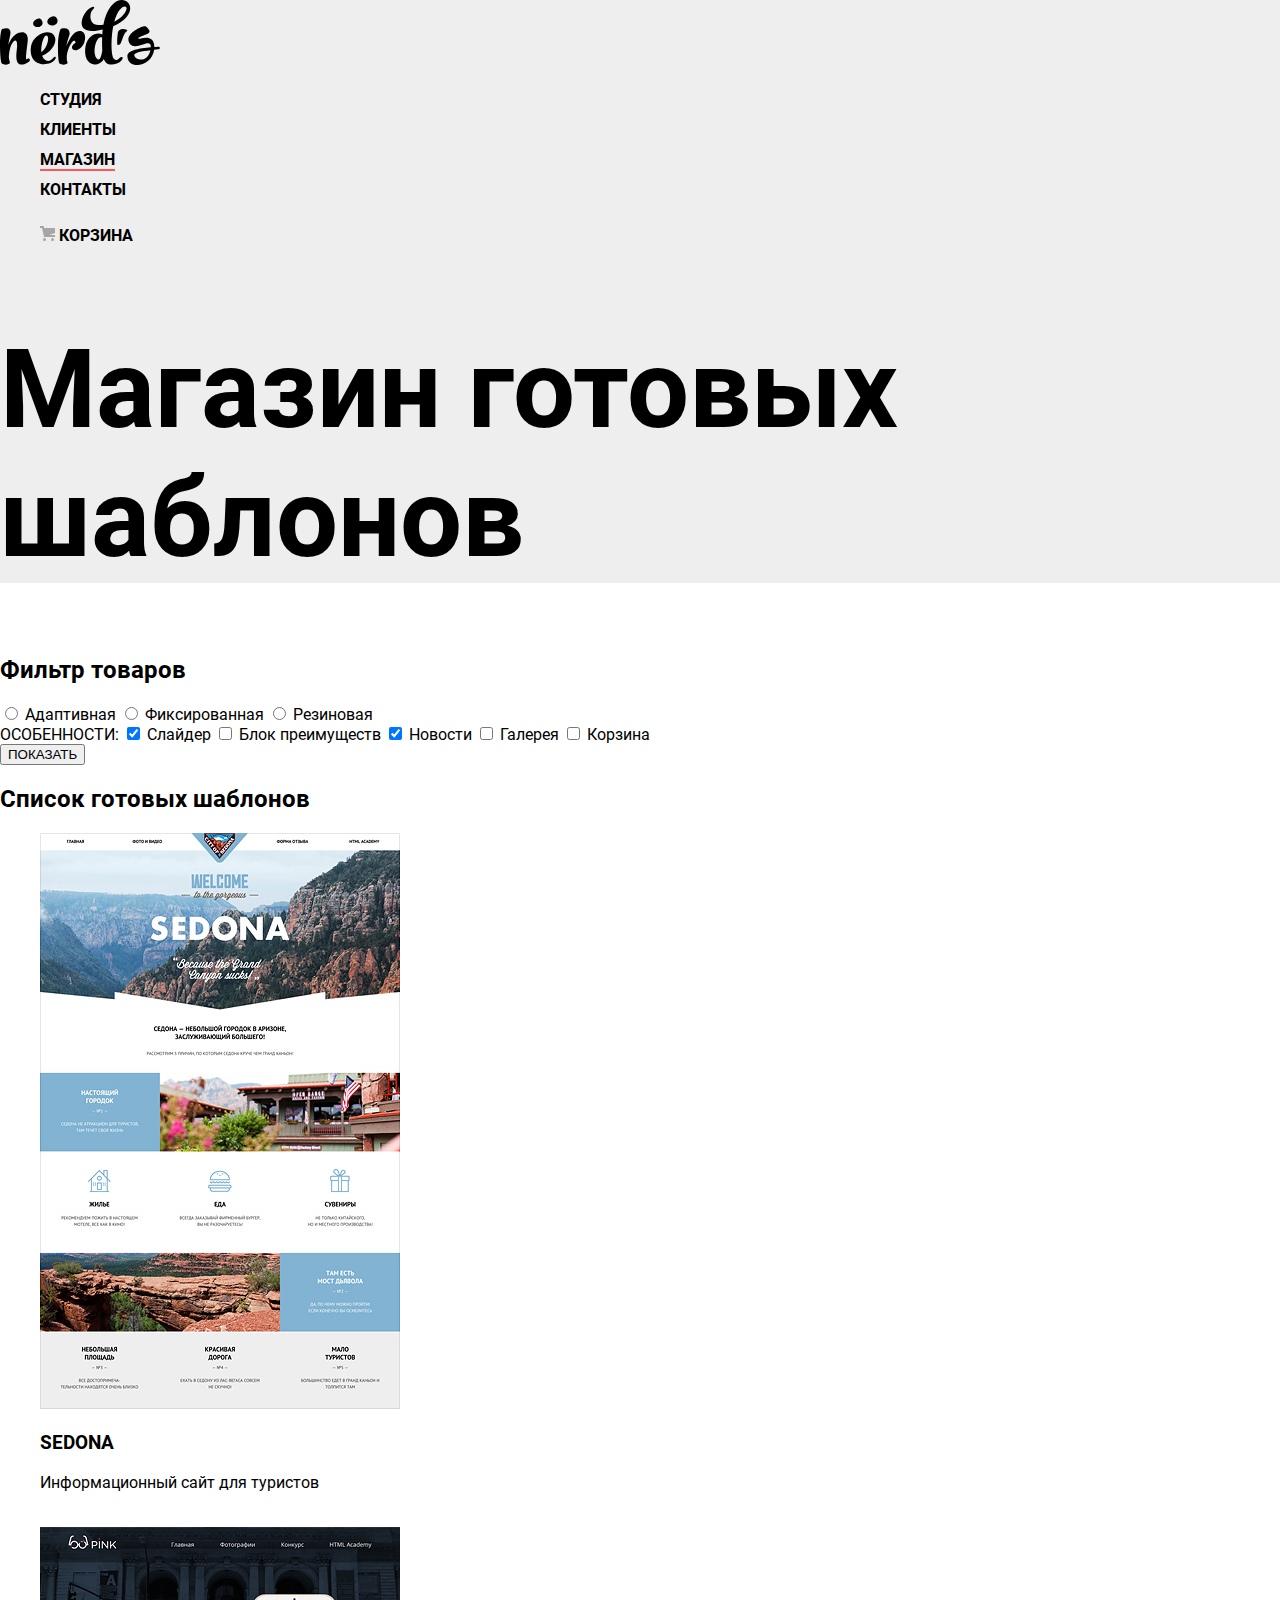
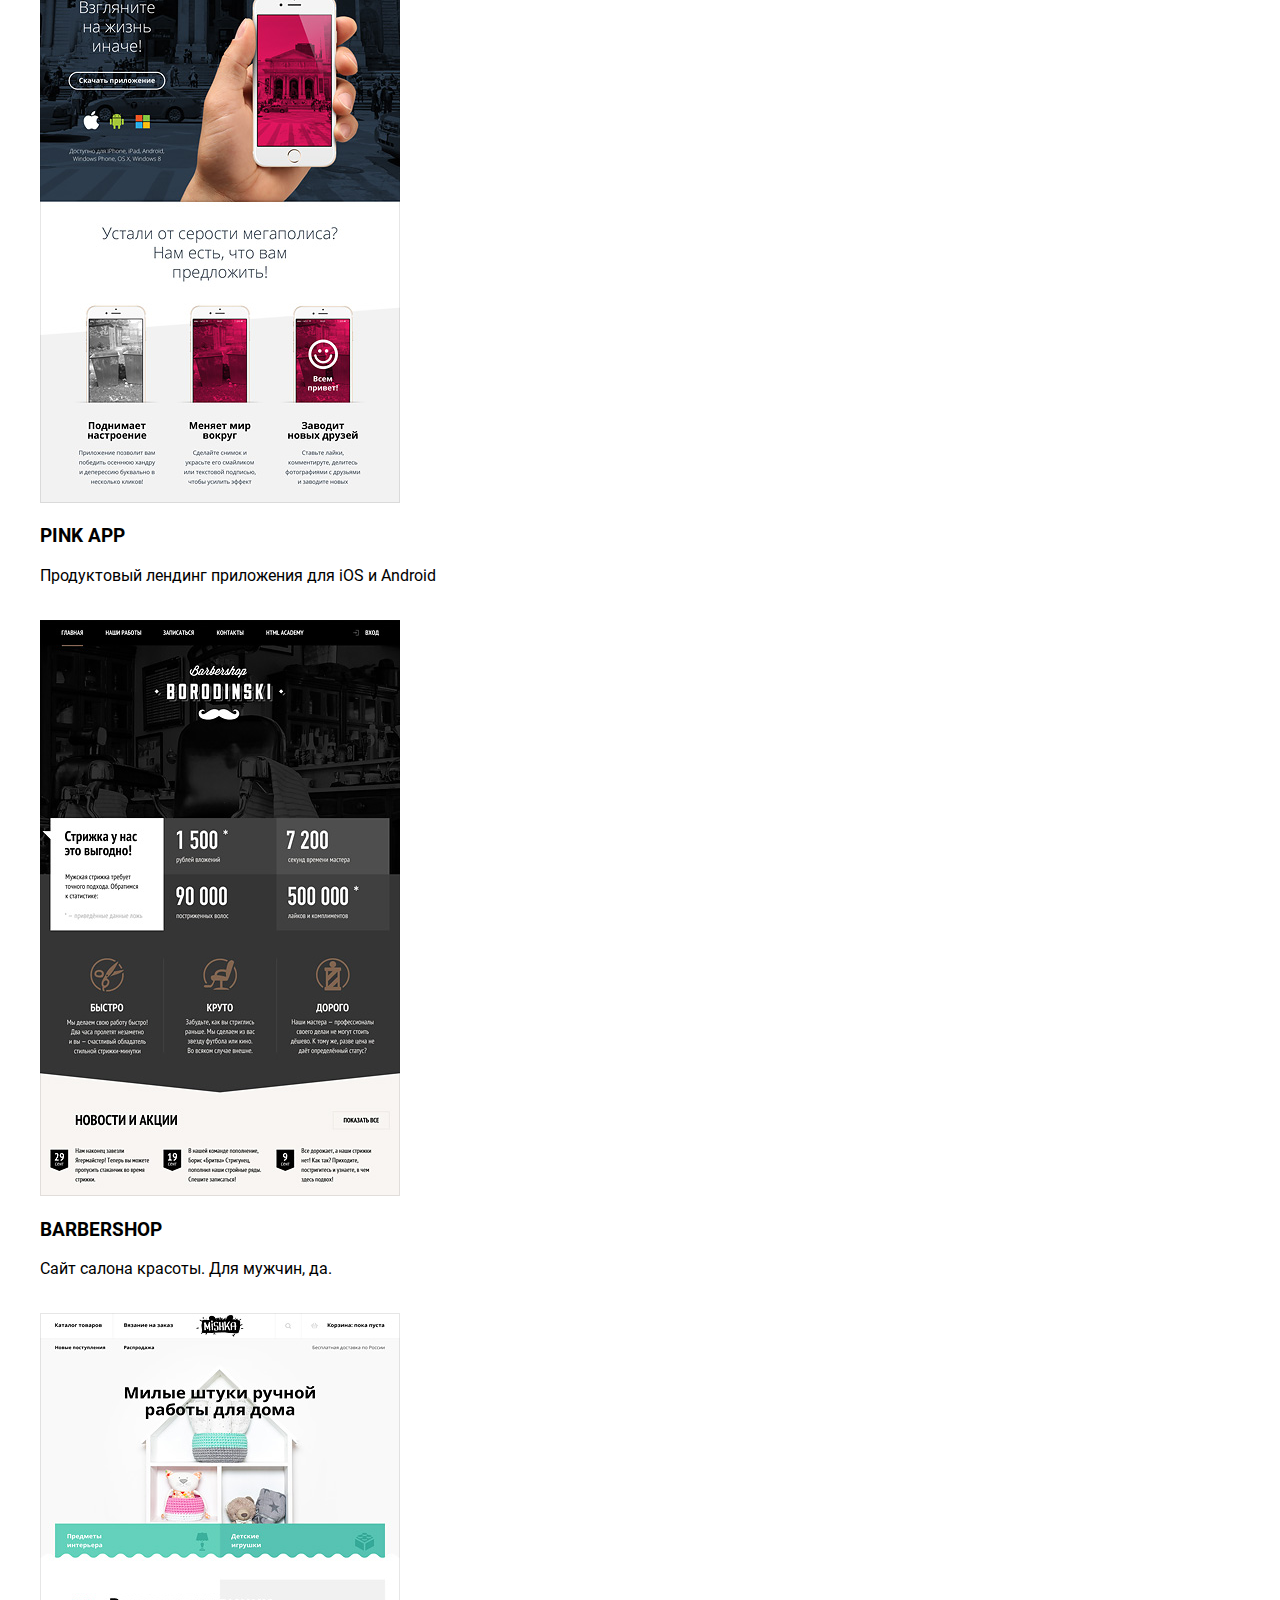
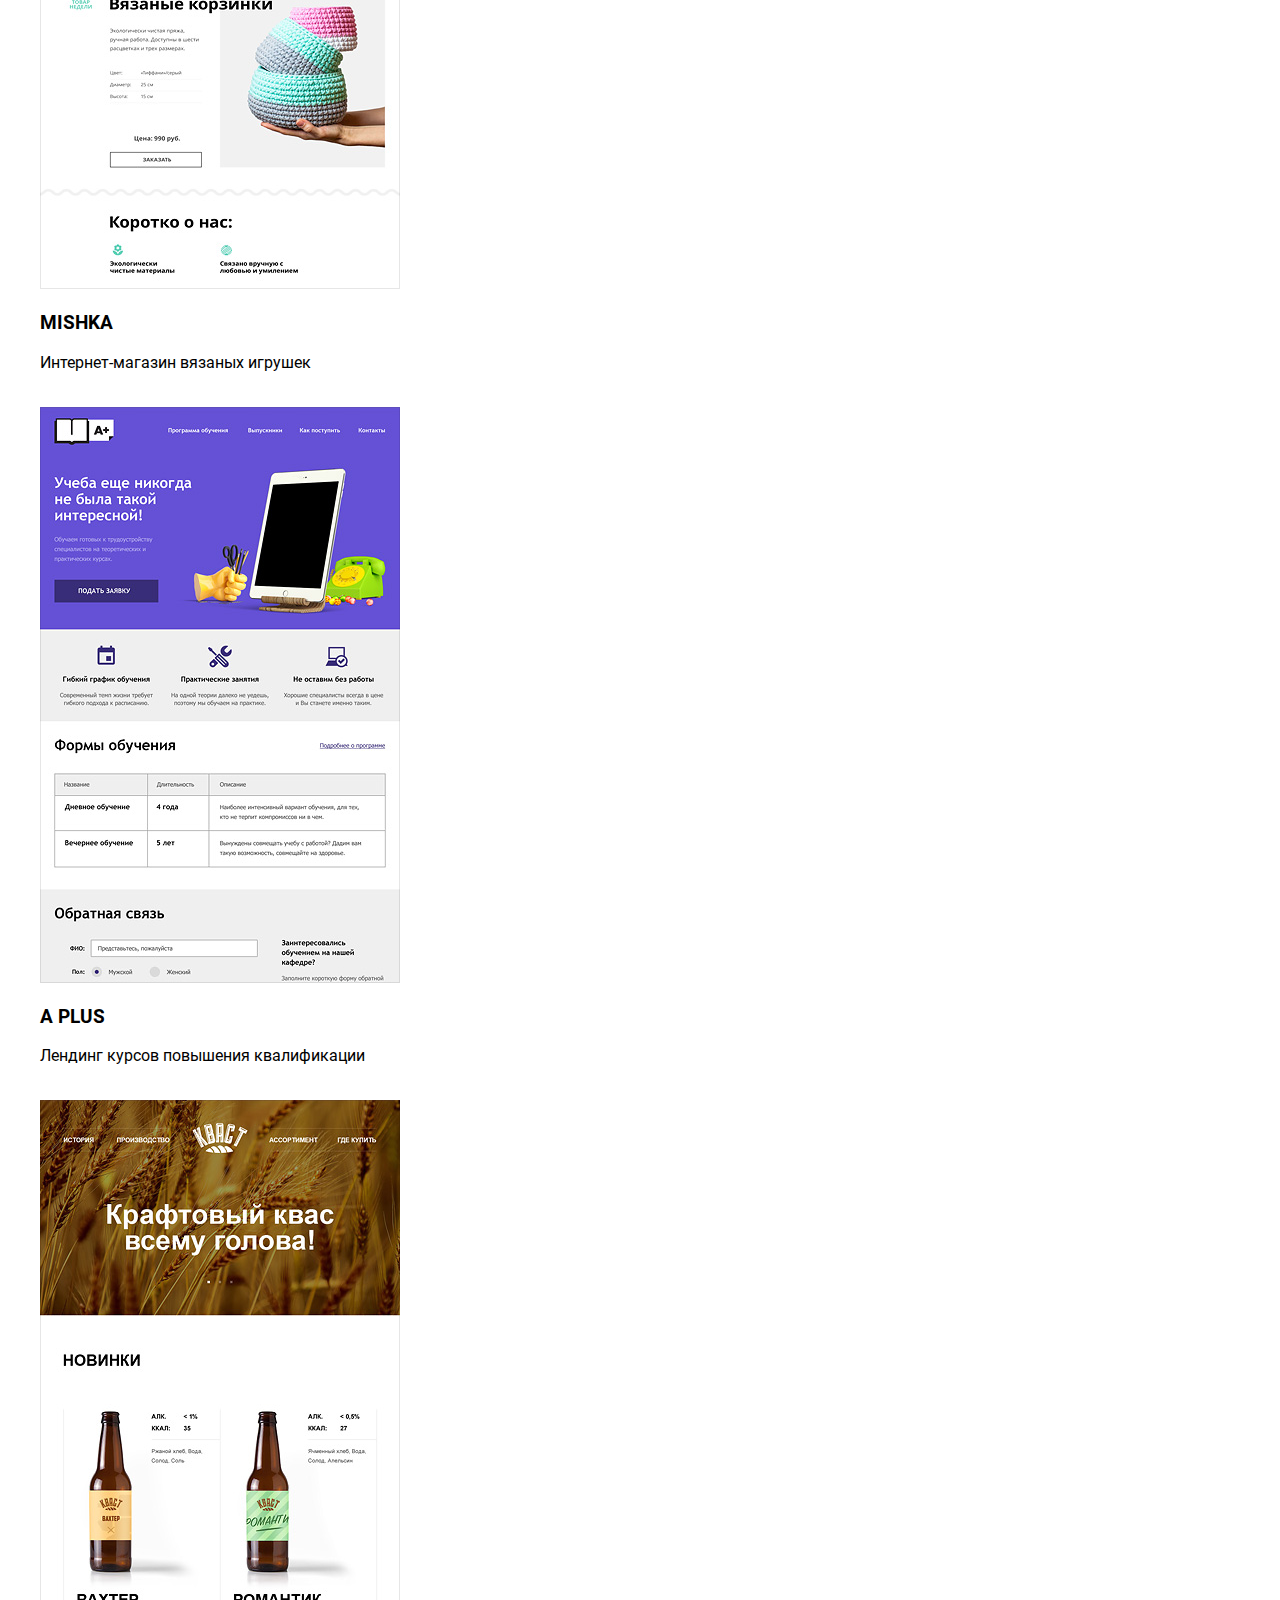
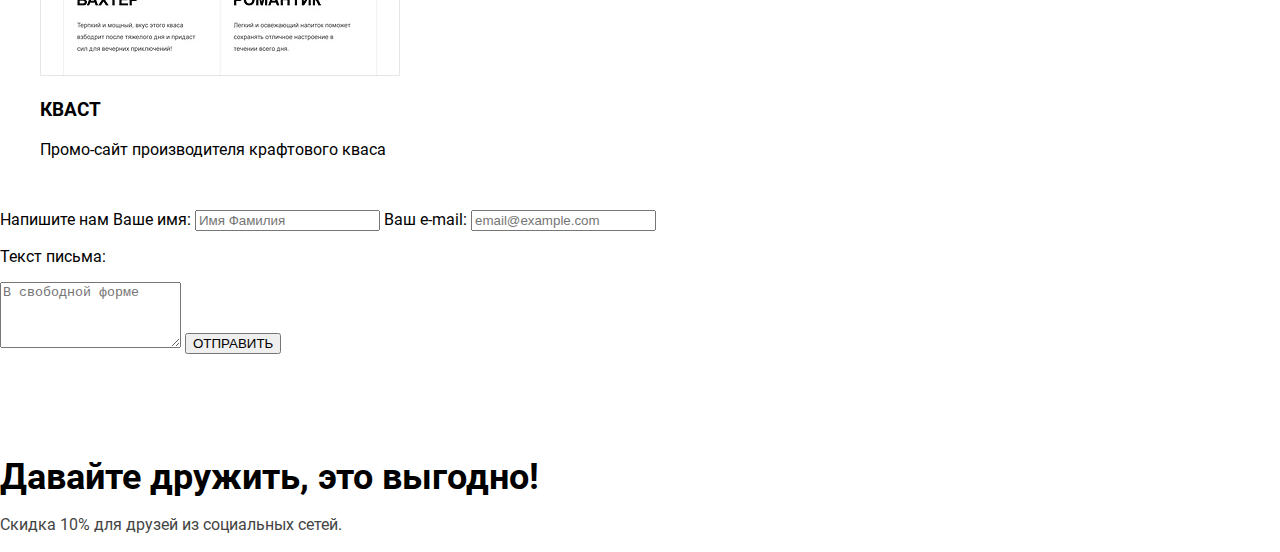
==== commit 21e434f8: "Ковыряла CSS." ====
--- a/catalog.html
+++ b/catalog.html
@@ -17,7 +17,7 @@
           <ul class="site-navigation">
             <li class="nav-current"><a href="index.html">студия</a></li>
             <li class="nav-current"><a href="customers.html">клиенты</a></li>
-            <li class="nav-current"><a href="catalog.html">магазин</a></li>
+            <li class="nav-current"><a href="catalog.html" class="selected">магазин</a></li>
             <li class="nav-current"><a href="contacts.html">контакты</a></li>
           </ul>
 
--- a/css/style.css
+++ b/css/style.css
@@ -50,6 +50,14 @@
   font-style: normal;
 }
 
+.main-header {
+	background-color: #eeeeee;
+}
+
+.main-promo {
+	background-color: #eeeeee;
+}
+
 .white-button {
 	width: 50px;
 	text-transform: uppercase;
@@ -62,6 +70,7 @@
 	font-weight: bold;
 	line-height: 30px;
 	color: #000000;
+	list-style: none;
 }
 
 .user-navigation {
@@ -70,15 +79,49 @@
 	font-weight: bold;
 	line-height: 30px;
 	color: #000000;
-}
-
-.nav-current a:link {
-	color: #000000;
-}
-
+	list-style: none;
+}
+
+a.selected {
+	border-bottom: 2px solid #fb565a;
+	pointer-events: none;
+}
+
+.nav-current a:link, 
 .nav-current a:visited {
 	color: #000000;
 }
+
+.nav-current a:hover {
+	color: #fb565a;
+}
+
+.nav-naimed a:hover {
+	color: #fb565a;
+}
+
+.nav-current a:active {
+	color: #b3b3b3;
+}
+
+.nav-naimed a:active {
+	color: #b3b3b3;
+}
+
+.hover-naimed a:link,
+.hover-naimed a:visited {
+	color: #000000;
+}
+
+.hover-naimed a:hover {
+	color: #fb565a;
+}
+
+.hover-naimed a:active {
+	color: #b3b3b3;
+}
+
+
 
 .catalog-heading {
 	font-size: 55px;
@@ -86,6 +129,10 @@
 	color: #000000;
 }
 
+.catalog-list {
+	list-style: none;
+}
+
 .main-promo span {
 	font-size: 55px;
 	font-weight: 500;
@@ -100,6 +147,10 @@
 	color: #283136;
 }
 
+.trade-offer ul {
+	list-style: none;
+}
+
 .trade-offer h3 {
 	text-transform: uppercase;
 	font-size: 13px;
@@ -142,6 +193,7 @@
 	font-weight: normal;
 	line-height: 24px;
 	color: #283136;
+	list-style: none;
 }
 
 .red-description {
@@ -168,13 +220,19 @@
 	color: #283136;
 }
 
+.partners-list {
+	list-style: none;
+}
+
 .write-us {
 	font-size: 45px;
 	font-weight: 500;
 	color: #000000;
 }
 
-
+.main-footer-list {
+	list-style: none;
+}
 
 .footer-friends {
 	font-size: 36px;
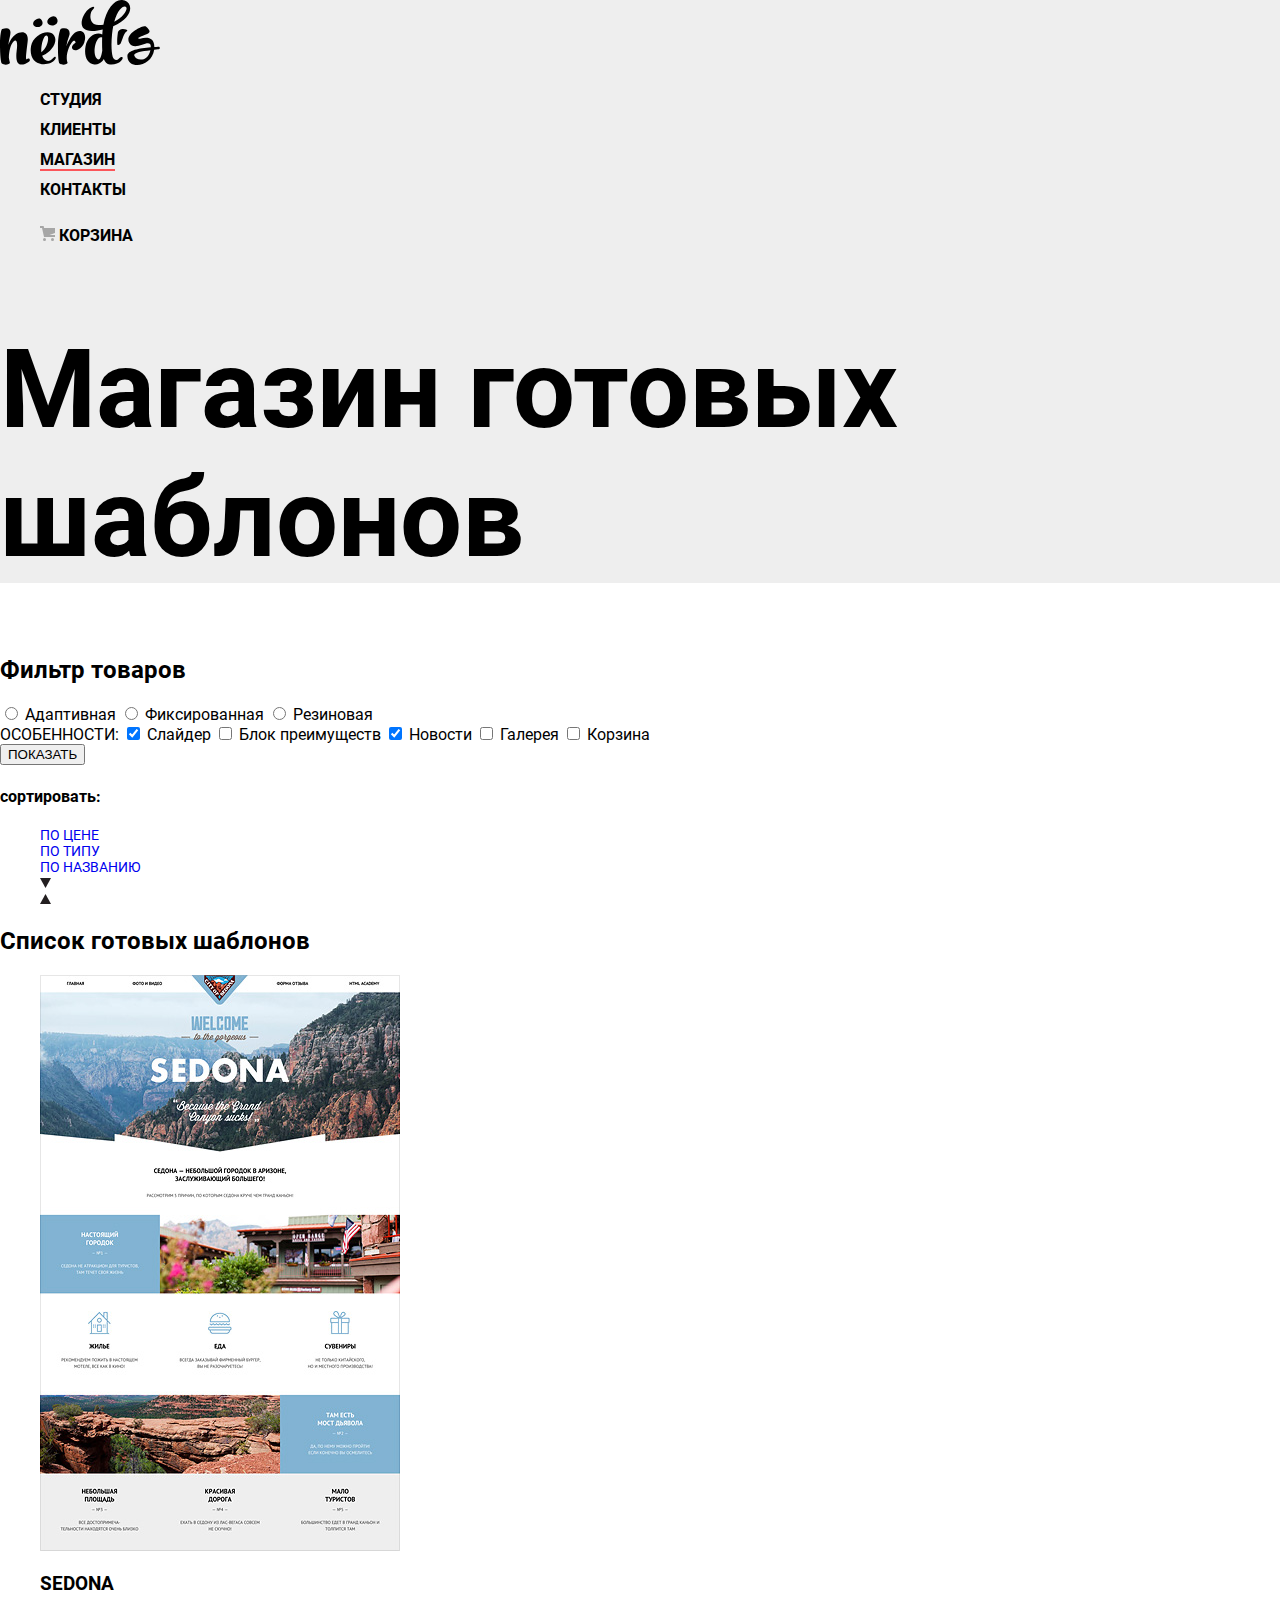
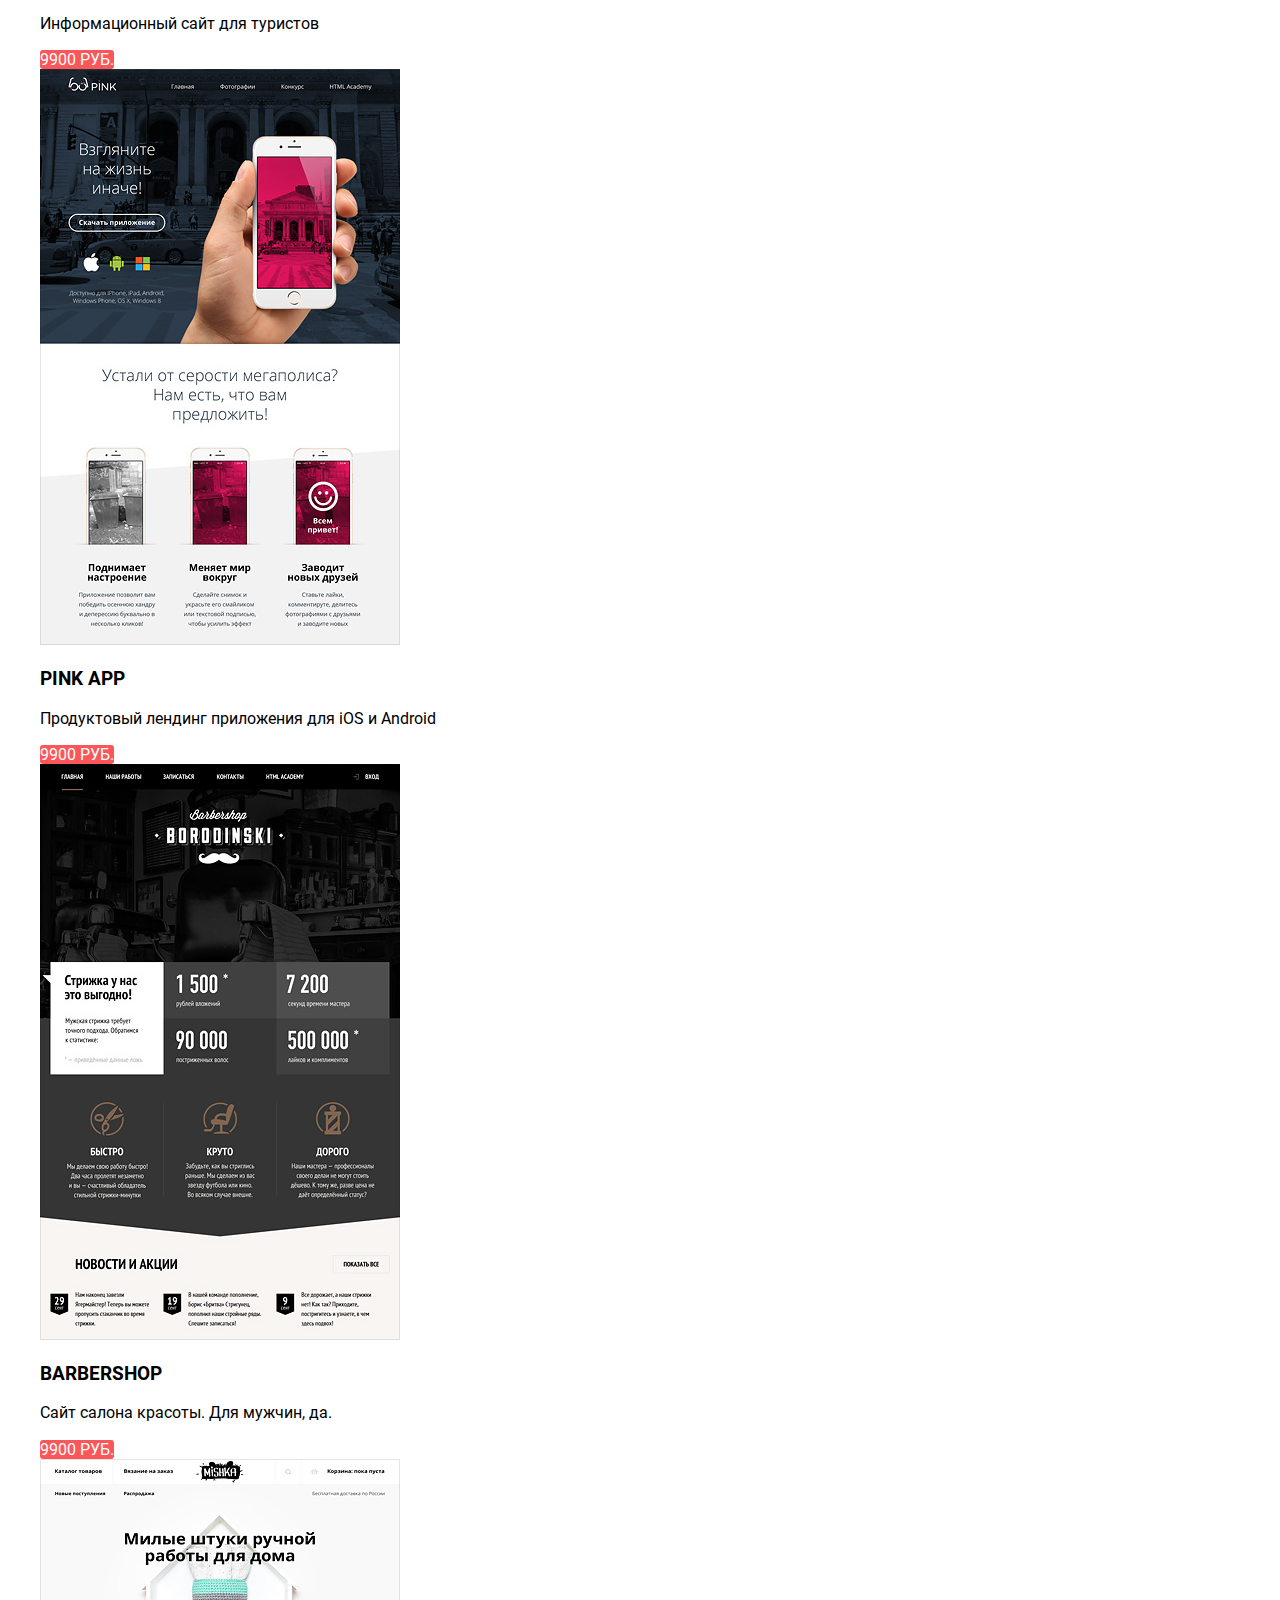
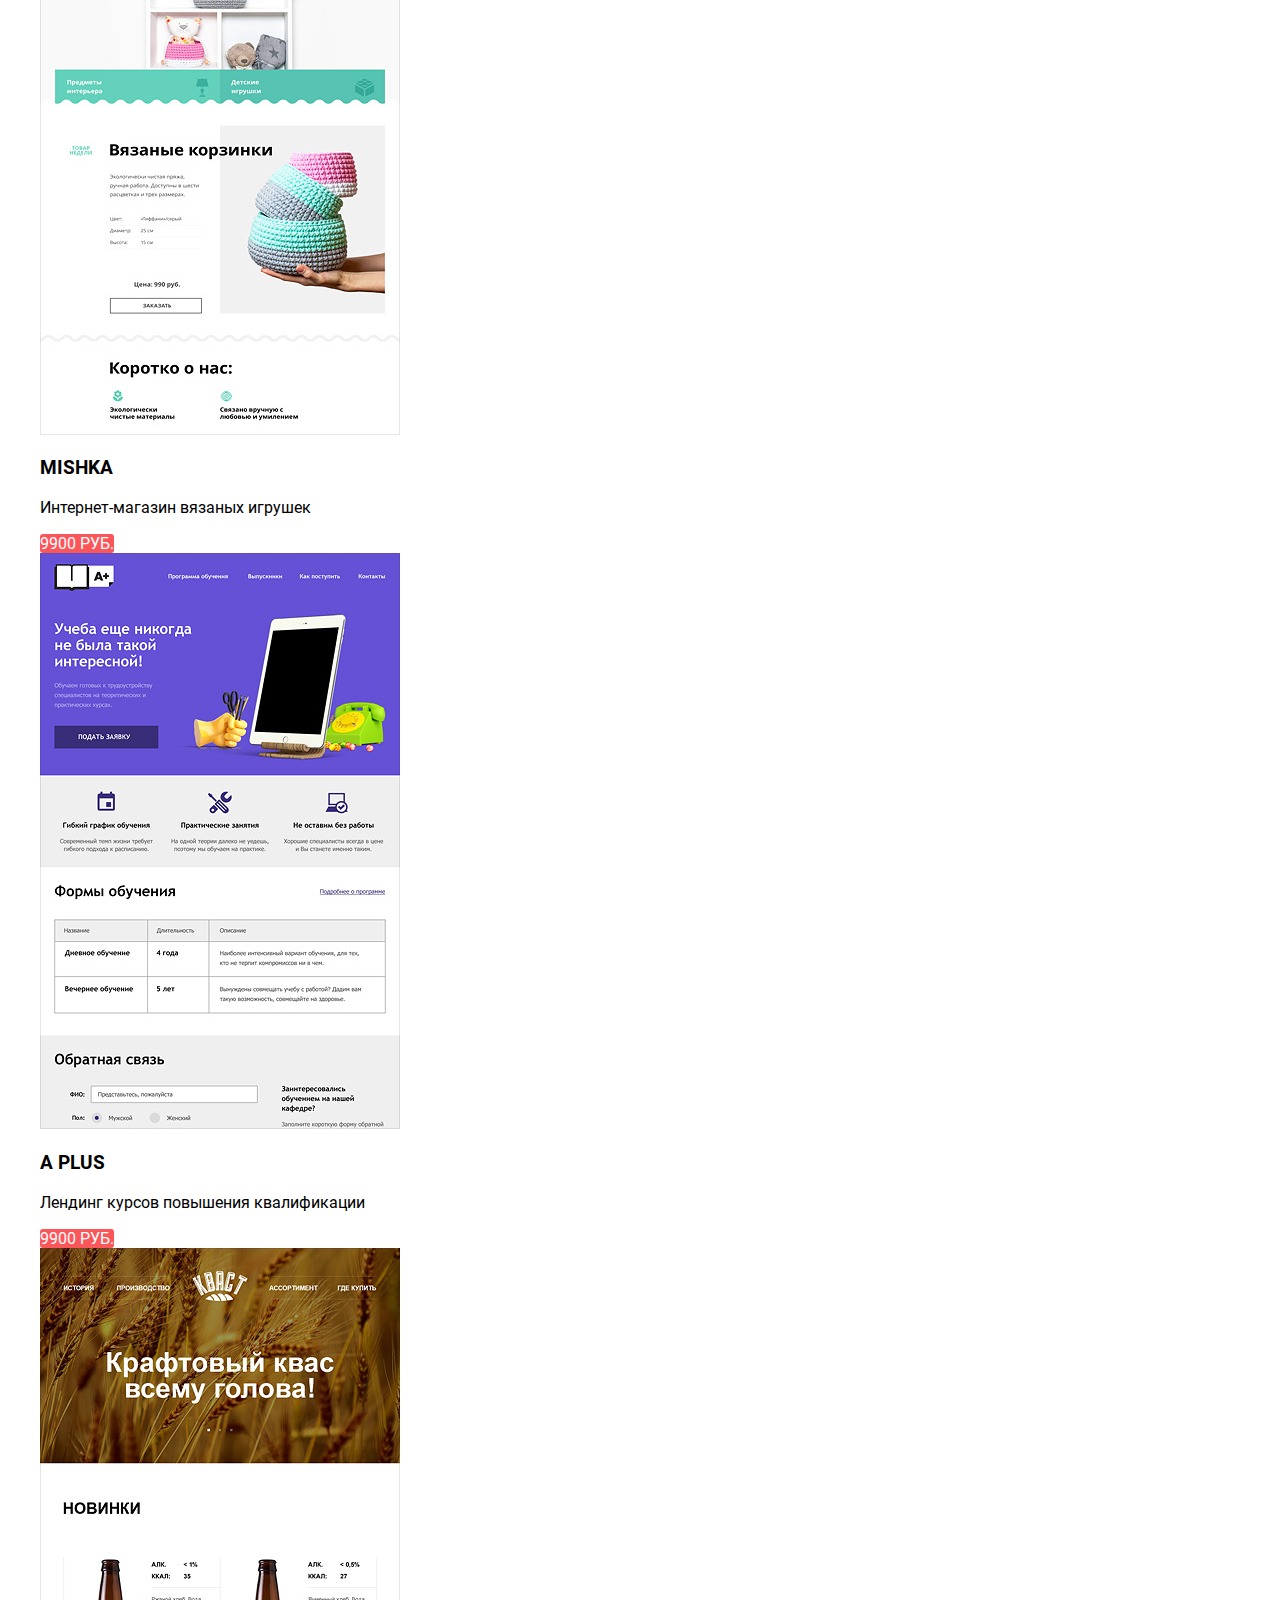
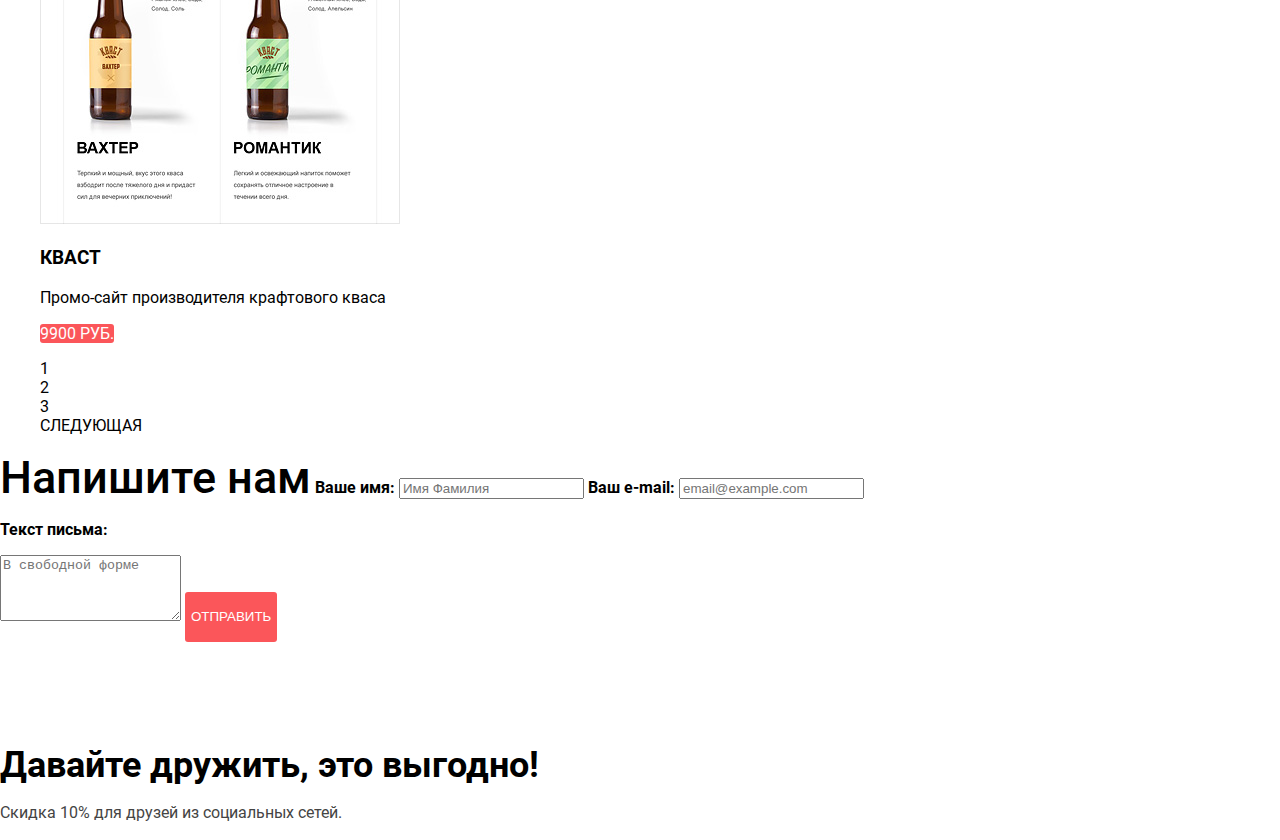
==== commit 5829b080: "Базовая стилизация." ====
--- a/catalog.html
+++ b/catalog.html
@@ -45,15 +45,18 @@
         <section class="filters-radio-button">
           <form action="#" name="radio-form" method="get">
             <label for="radio-check">
-              <input type="radio" name="radio-grid" value="adaptive">
+              <input type="radio" name="radio-grid" value="adaptive" class="radio-txt">
+              <span class="radio-on radio-off radio-blocked"></span>
               Адаптивная
             </label>
             <label for="radio-check">
-              <input type="radio" name="radio-grid" value="fixed">
+              <input type="radio" name="radio-grid" value="fixed" class="radio-txt">
+              <span class="radio-on radio-off radio-blocked"></span>
               Фиксированная
             </label>
             <label for="radio-check">
-              <input type="radio" name="radio-grid" value="rubber">
+              <input type="radio" name="radio-grid" value="rubber" class="radio-txt">
+              <span class="radio-on radio-off radio-blocked"></span>
               Резиновая
             </label>
           </form>
@@ -64,27 +67,27 @@
             <span>ОСОБЕННОСТИ:</span>
             <label for="check-form">
               <input type="checkbox" name="check-features" id="subscribe-field" checked>
-              <span class="filters-image-checkbox"></span>
+              <span class="check-off check-on check-blocked"></span>
               Слайдер
             </label>
             <label for="check-form">
               <input type="checkbox" name="check-features" id="subscribe-field">
-              <span class="filters-image-checkbox"></span>
+              <span class="check-off check-on check-blocked"></span>
               Блок преимуществ
             </label>
             <label for="check-form">
               <input type="checkbox" name="check-features" id="subscribe-field" checked>
-              <span class="filters-image-checkbox"></span>
+              <span class="check-off check-on check-blocked"></span>
               Новости
             </label>
             <label for="check-form">
               <input type="checkbox" name="check-features" id="subscribe-field">
-              <span class="filters-image-checkbox"></span>
+              <span class="check-off check-on check-blocked"></span>
               Галерея
             </label>
             <label for="check-form">
               <input type="checkbox" name="check-features" id="subscribe-field">
-              <span class="filters-image-checkbox"></span>
+              <span class="check-off check-on check-blocked"></span>
               Корзина
             </label>
           </form>
@@ -96,6 +99,19 @@
       </section>
 
       <section class="catalog">
+
+
+        <section class="sorting">
+          <h4>сортировать:</h4>
+          <ul class="sorting-list">
+            <li class="sorting-txt"><a href="#">по цене</a></li>
+            <li class="sorting-txt"><a href="#">по типу</a></li>
+            <li class="sorting-txt"><a href="#">по названию</a></li>
+            <li><a href="#" class="catalog-down"><img src="img/svg/catalog-down.svg" alt="стрелка вниз"></a></li>
+            <li><a href="#" class="catalog-up arrow-selected"><img src="img/svg/catalog-up.svg" alt="стрелка вверх"></a></li>
+          </ul>
+        </section>
+
         <h2 class="visually-hidden">Список готовых шаблонов</h2>
         <ul class="catalog-list">
           <li>
@@ -103,7 +119,7 @@
             <div class="catalog-hover">
               <h3 class="hover-naimed"><a href="#">SEDONA</a></h3>
               <p>Информационный сайт для туристов</p>
-              <span class="white-button">9900 руб.</span>
+              <span class="white-button red-button">9900 руб.</span>
             </div>
           </li>
 
@@ -112,7 +128,7 @@
             <div class="catalog-hover">
               <h3 class="hover-naimed"><a href="#">PINK APP</a></h3>
               <p>Продуктовый лендинг приложения для iOS и Android</p>
-              <span class="white-button">9900 руб.</span>
+              <span class="white-button red-button">9900 руб.</span>
             </div>
           </li>
 
@@ -121,7 +137,7 @@
             <div class="catalog-hover">
               <h3 class="hover-naimed"><a href="#">BARBERSHOP</a></h3>
               <p>Сайт салона красоты. Для мужчин, да.</p>
-              <span class="white-button">9900 руб.</span>
+              <span class="white-button red-button">9900 руб.</span>
             </div>
           </li>
 
@@ -130,7 +146,7 @@
             <div class="catalog-hover">
               <h3 class="hover-naimed"><a href="#">MISHKA</a></h3>
               <p>Интернет-магазин вязаных игрушек</p>
-              <span class="white-button">9900 руб.</span>
+              <span class="white-button red-button">9900 руб.</span>
             </div>
           </li>
 
@@ -139,7 +155,7 @@
             <div class="catalog-hover">
               <h3 class="hover-naimed"><a href="#">A PLUS</a></h3>
               <p>Лендинг курсов повышения квалификации</p>
-              <span class="white-button">9900 руб.</span>
+              <span class="white-button red-button">9900 руб.</span>
             </div>
           </li>
 
@@ -148,10 +164,17 @@
             <div class="catalog-hover">
               <h3 class="hover-naimed"><a href="#">КВАСТ</a></h3>
               <p>Промо-сайт производителя крафтового кваса</p>
-              <span class="white-button">9900 руб.</span>
+              <span class="white-button red-button">9900 руб.</span>
             </div>
           </li>
         </ul> 
+
+        <ul class="catalog-pagination">
+          <li class="active-pagination"><a href="#">1</a></li>
+          <li><a href="#">2</a></li>
+          <li><a href="#">3</a></li>
+          <li><a href="#">следующая</a></li>
+        </ul>
       </section>
 
         
@@ -162,18 +185,18 @@
 
       <section class="shipping-form">
         <form action="#" method="post">
-          <span>Напишите нам</span>
-          <label for="name-field">Ваше имя:</label>
+          <span class="write-us">Напишите нам</span>
+          <label for="name-field" class="form-name">Ваше имя:</label>
           <input type="text" id="name-field" name="named-field" placeholder="Имя Фамилия">
 
-          <label for="login-field">Ваш e-mail:</label>
+          <label for="login-field" class="form-email">Ваш e-mail:</label>
           <input type="text" id="login-field" name="login" placeholder="email@example.com">
           
-          <p>Текст письма:</p>
+          <p class="form-txt">Текст письма:</p>
           <textarea name="comment" id="comment-field" rows="4" placeholder="В свободной форме"></textarea>
 
-          <input type="submit" value="ОТПРАВИТЬ">
-          <!-- <button class="shippin-button">ОТПРАВИТЬ</button> -->
+          <input type="submit" value="ОТПРАВИТЬ" class="white-button red-button">
+
         </form>
       </section>
 
--- a/css/style.css
+++ b/css/style.css
@@ -59,9 +59,25 @@
 }
 
 .white-button {
-	width: 50px;
+	height: 50px;
 	text-transform: uppercase;
 	color: #ffffff;
+	border-radius: 3px;
+	vertical-align: middle;
+	text-align: center;
+	border: none;
+}
+
+.red-button {
+	background-color: #fb565a;
+}
+
+.green-button {
+	background-color: #00ca74;
+}
+
+.yellow-button {
+	background-color: #efc84a;
 }
 
 .site-navigation {
@@ -220,8 +236,69 @@
 	color: #283136;
 }
 
+.radio-txt {
+	color: #283136;
+}
+
+.sorting-list {
+	list-style: none;
+	font-size: 14px;
+	text-transform: uppercase;
+}
+
+.sorting-txt a:link,
+.sorting-txt a:visited, {
+	color: #b3b3b3;
+}
+
+.sorting-list a:link,
+.sorting-list a:visited, {
+	color: #b3b3b3;
+}
+
+.sorting-list a:hover {
+	color: #666666;
+}
+
+.sorting-list a:active {
+	color: #000000;
+}
+
+.radio-on {
+	
+}
+
+.check-off {
+	background-image: url(img/svg/checkbox-off.svg);
+}
+
+.catalog-pagination {
+	list-style: none;
+	font-size:  16px;
+	text-transform: uppercase;
+}
+
+.catalog-pagination a:link,
+.catalog-pagination a:visited {
+	color: #000000;
+}
+
+.catalog-pagination a:active {
+	color: #b3b3b3;
+}
+
+
+
 .partners-list {
 	list-style: none;
+}
+
+.main-map {
+	background-color: #eeeeee;
+}
+
+.address {
+	background-color: #fff;
 }
 
 .write-us {
@@ -230,6 +307,26 @@
 	color: #000000;
 }
 
+.shipping-form {
+	font-size: 16px;
+	font-weight: 700;
+}
+
+.form-name {
+	font-size: 16px;
+	font-weight: 700;
+}
+
+.form-email {
+	font-size: 16px;
+	font-weight: 700;
+}
+
+.form-txt {
+	font-size: 16px;
+	font-weight: 700;
+}
+
 .main-footer-list {
 	list-style: none;
 }
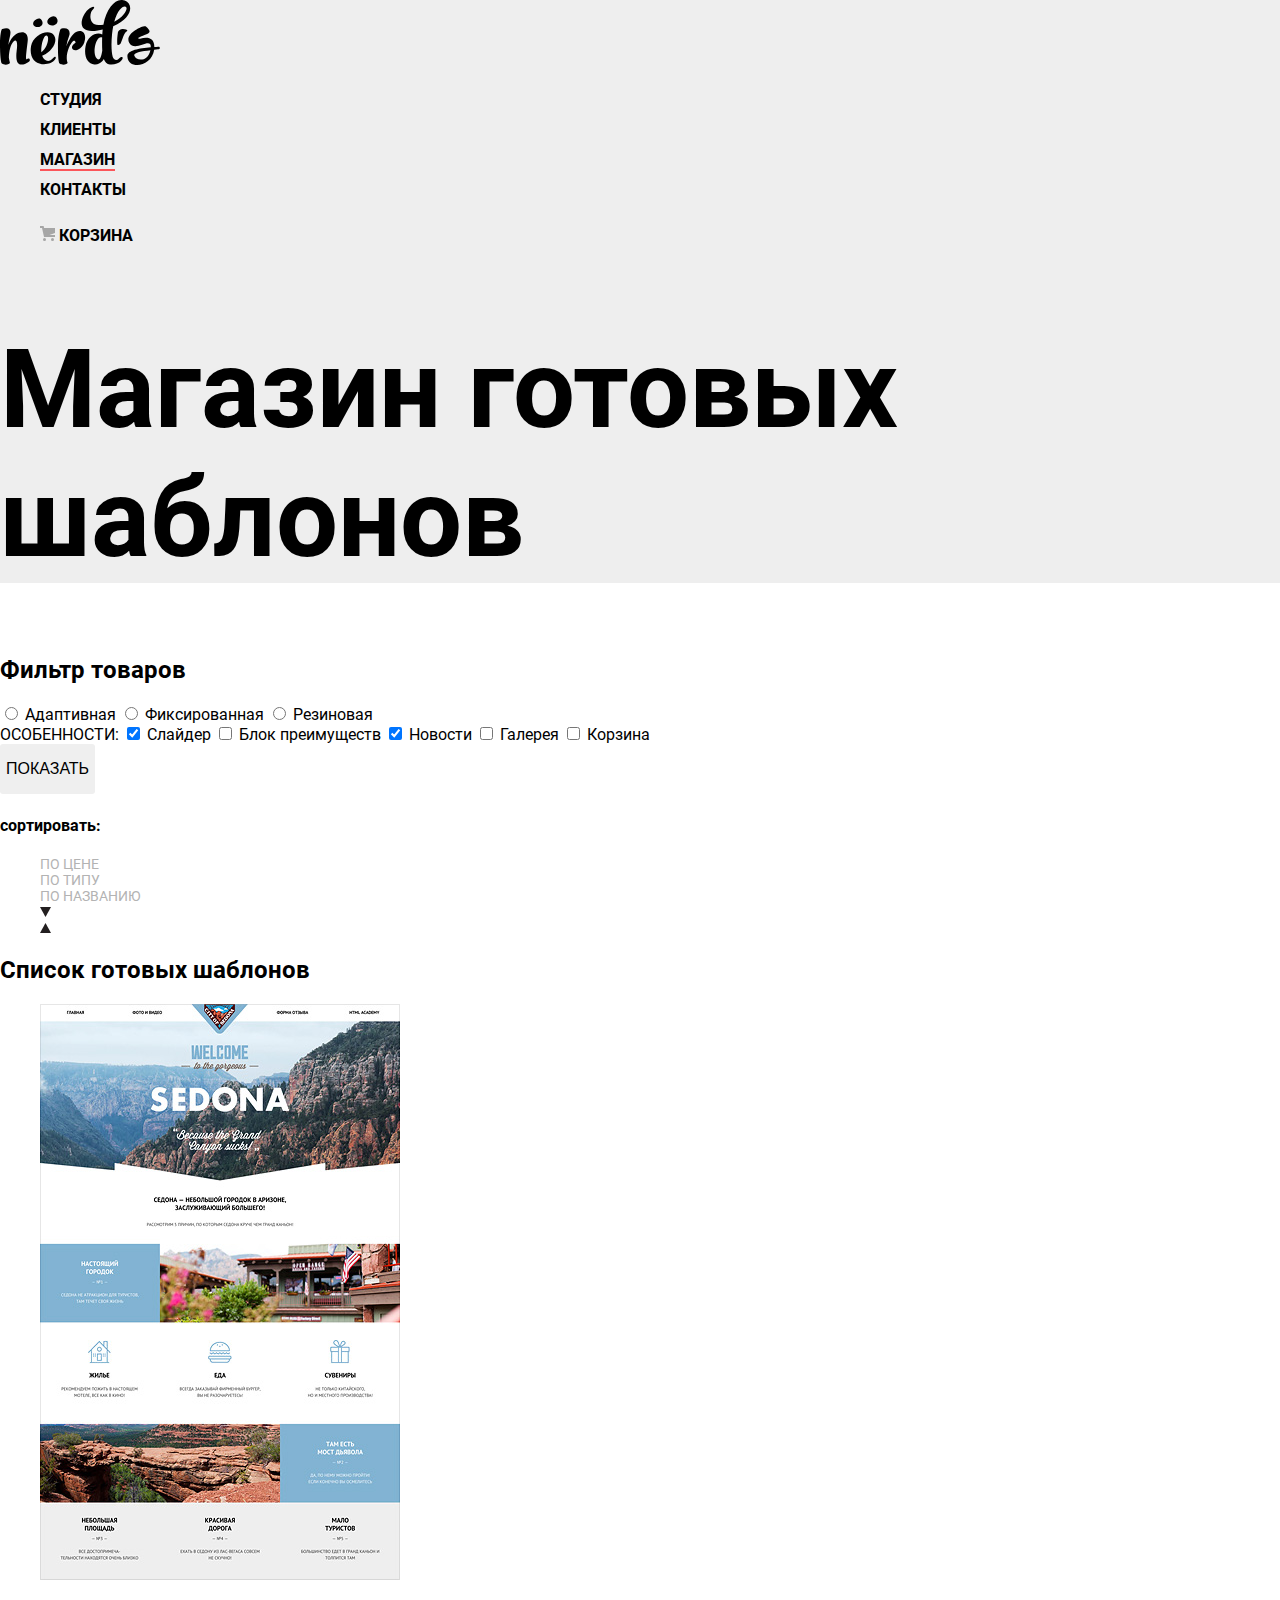
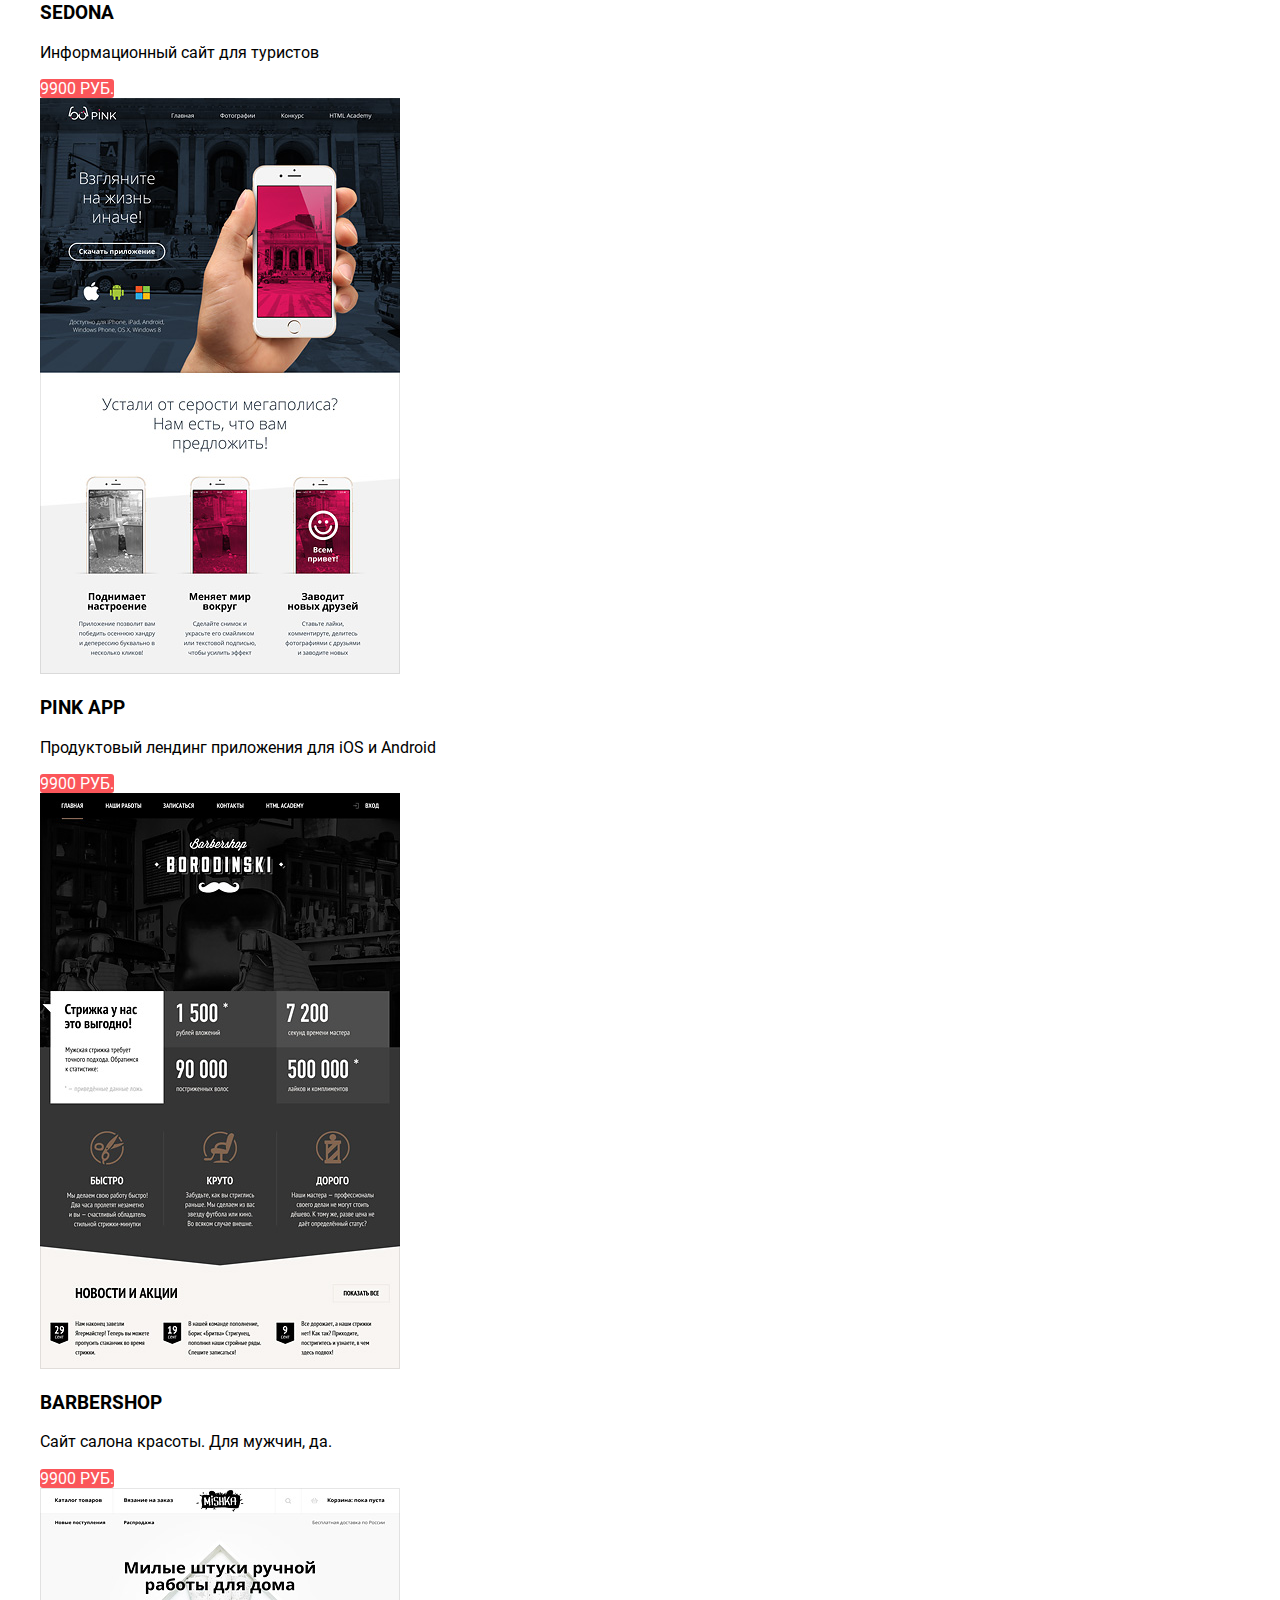
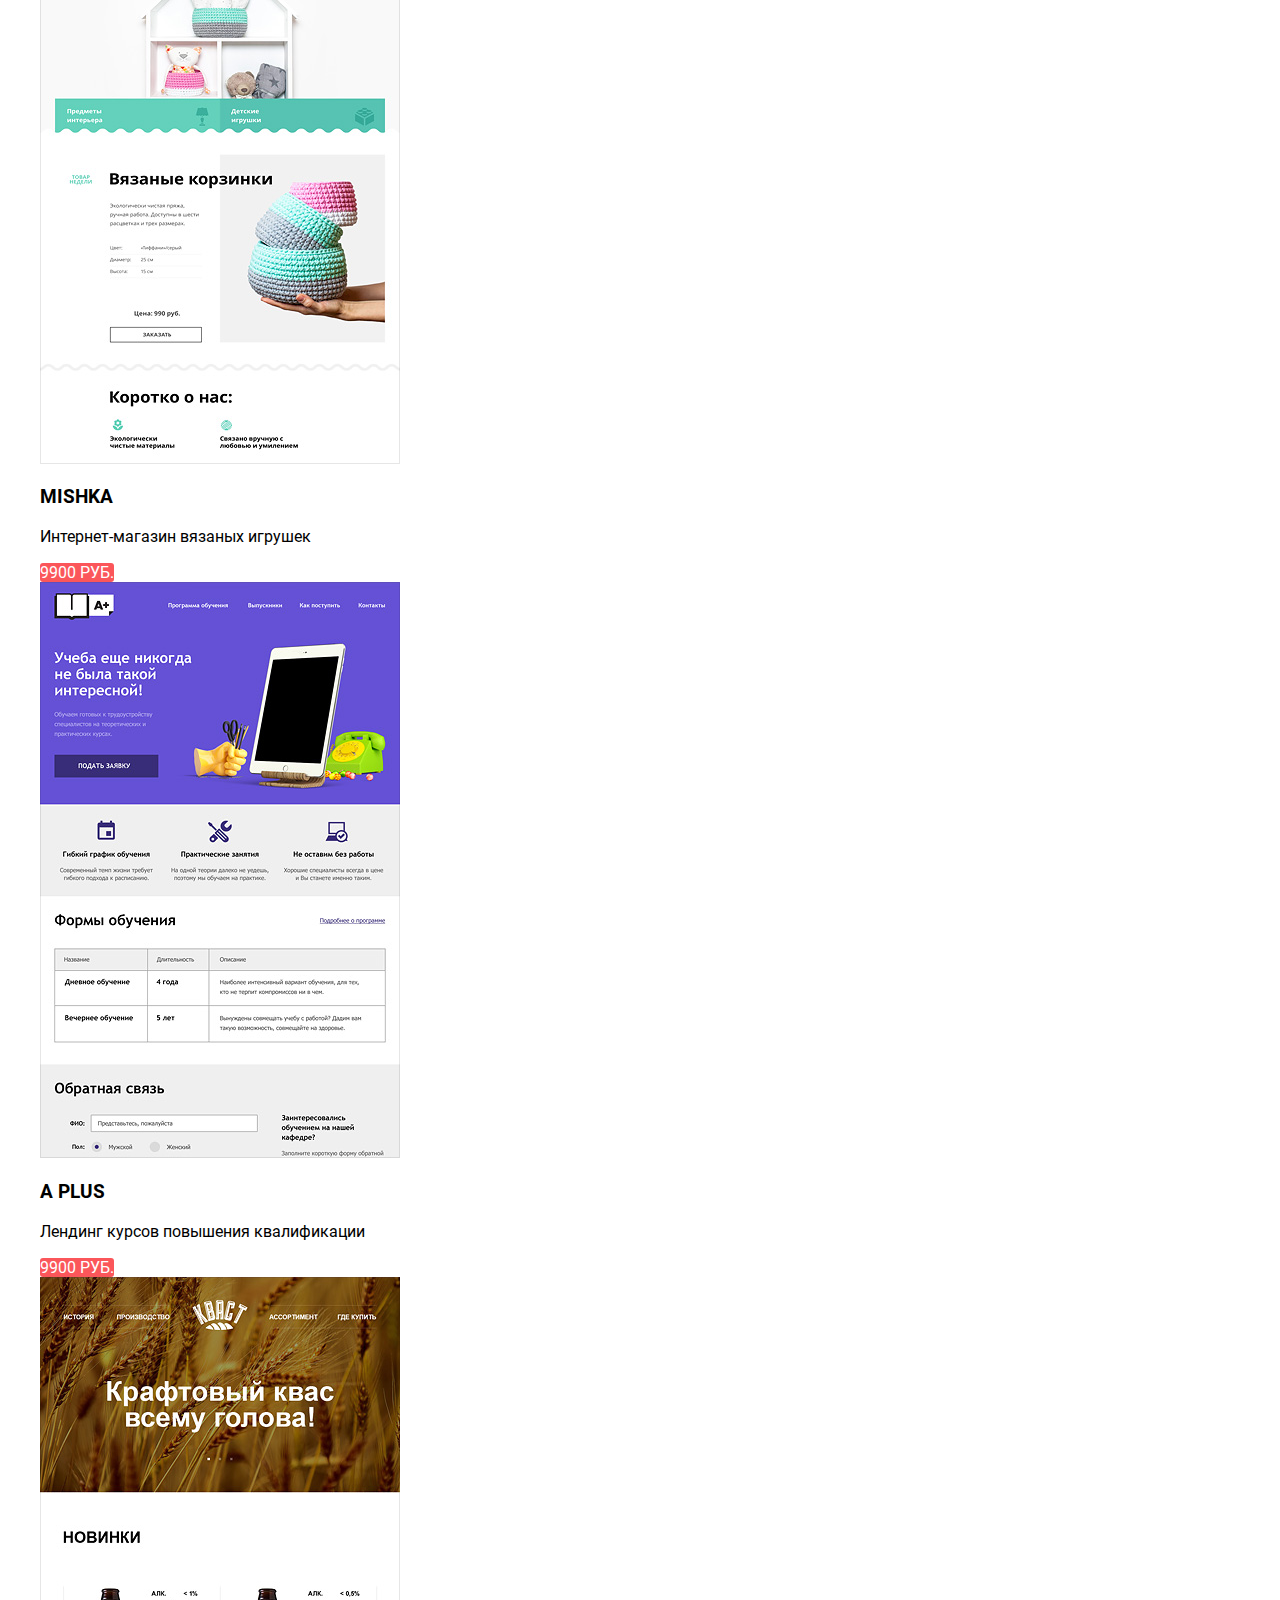
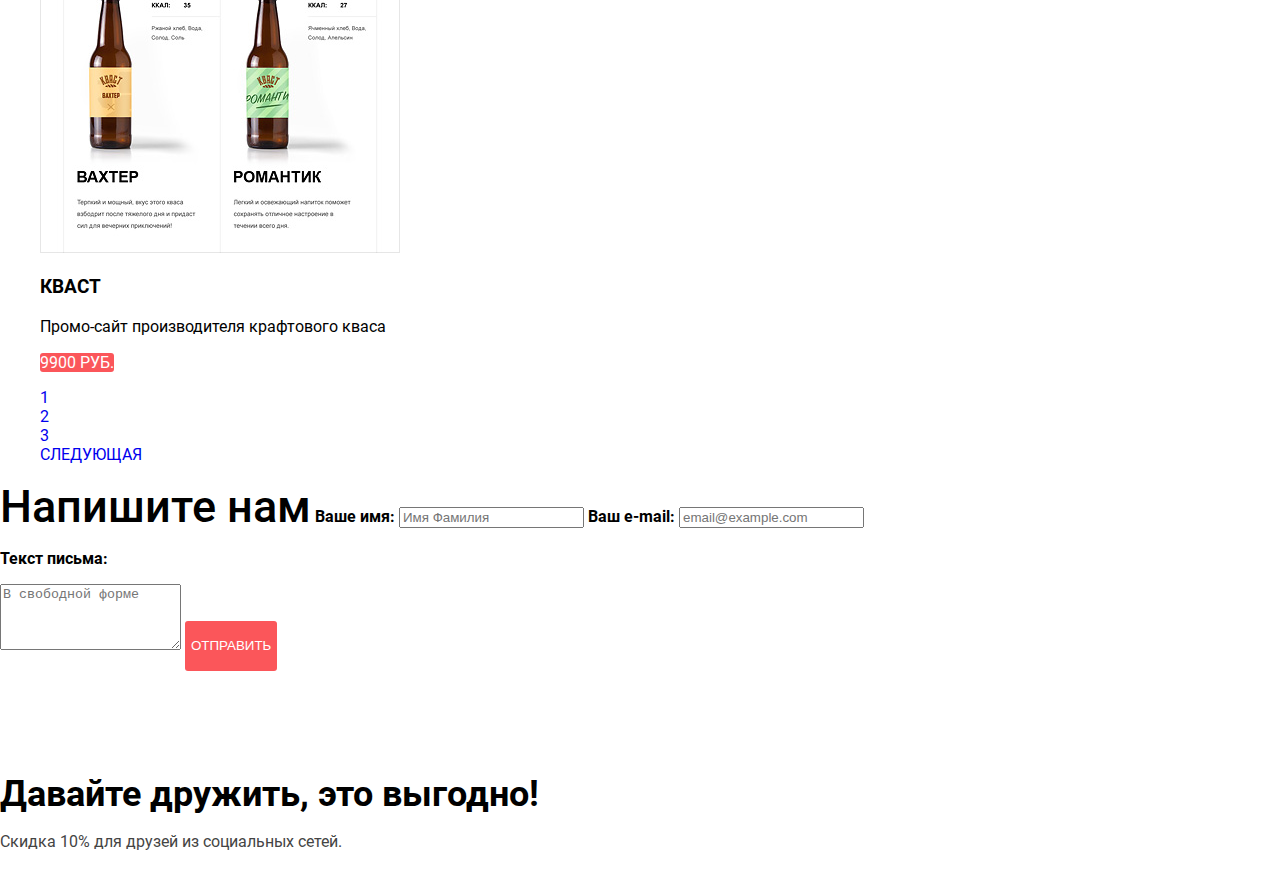
==== commit c05550f2: "Ещё правки!" ====
--- a/catalog.html
+++ b/catalog.html
@@ -94,7 +94,7 @@
 
         </section>
         
-        <input type="submit" value="ПОКАЗАТЬ">
+        <input type="submit" value="ПОКАЗАТЬ" class="white-button checkbox-button">
         <!-- <button class="filters-button">ПОКАЗАТЬ</button> -->
       </section>
 
@@ -104,9 +104,9 @@
         <section class="sorting">
           <h4>сортировать:</h4>
           <ul class="sorting-list">
-            <li class="sorting-txt"><a href="#">по цене</a></li>
-            <li class="sorting-txt"><a href="#">по типу</a></li>
-            <li class="sorting-txt"><a href="#">по названию</a></li>
+            <li><a href="#" class="sorting-txt">по цене</a></li>
+            <li><a href="#" class="sorting-txt">по типу</a></li>
+            <li><a href="#" class="sorting-txt">по названию</a></li>
             <li><a href="#" class="catalog-down"><img src="img/svg/catalog-down.svg" alt="стрелка вниз"></a></li>
             <li><a href="#" class="catalog-up arrow-selected"><img src="img/svg/catalog-up.svg" alt="стрелка вверх"></a></li>
           </ul>
--- a/css/style.css
+++ b/css/style.css
@@ -246,13 +246,11 @@
 	text-transform: uppercase;
 }
 
-.sorting-txt a:link,
+.sorting-txt {
+	color: #b3b3b3;
+}
+
 .sorting-txt a:visited, {
-	color: #b3b3b3;
-}
-
-.sorting-list a:link,
-.sorting-list a:visited, {
 	color: #b3b3b3;
 }
 
@@ -278,13 +276,17 @@
 	text-transform: uppercase;
 }
 
-.catalog-pagination a:link,
 .catalog-pagination a:visited {
 	color: #000000;
 }
 
 .catalog-pagination a:active {
 	color: #b3b3b3;
+}
+
+.checkbox-button {
+	font-size: 16px;
+	color: #000000;
 }
 
 
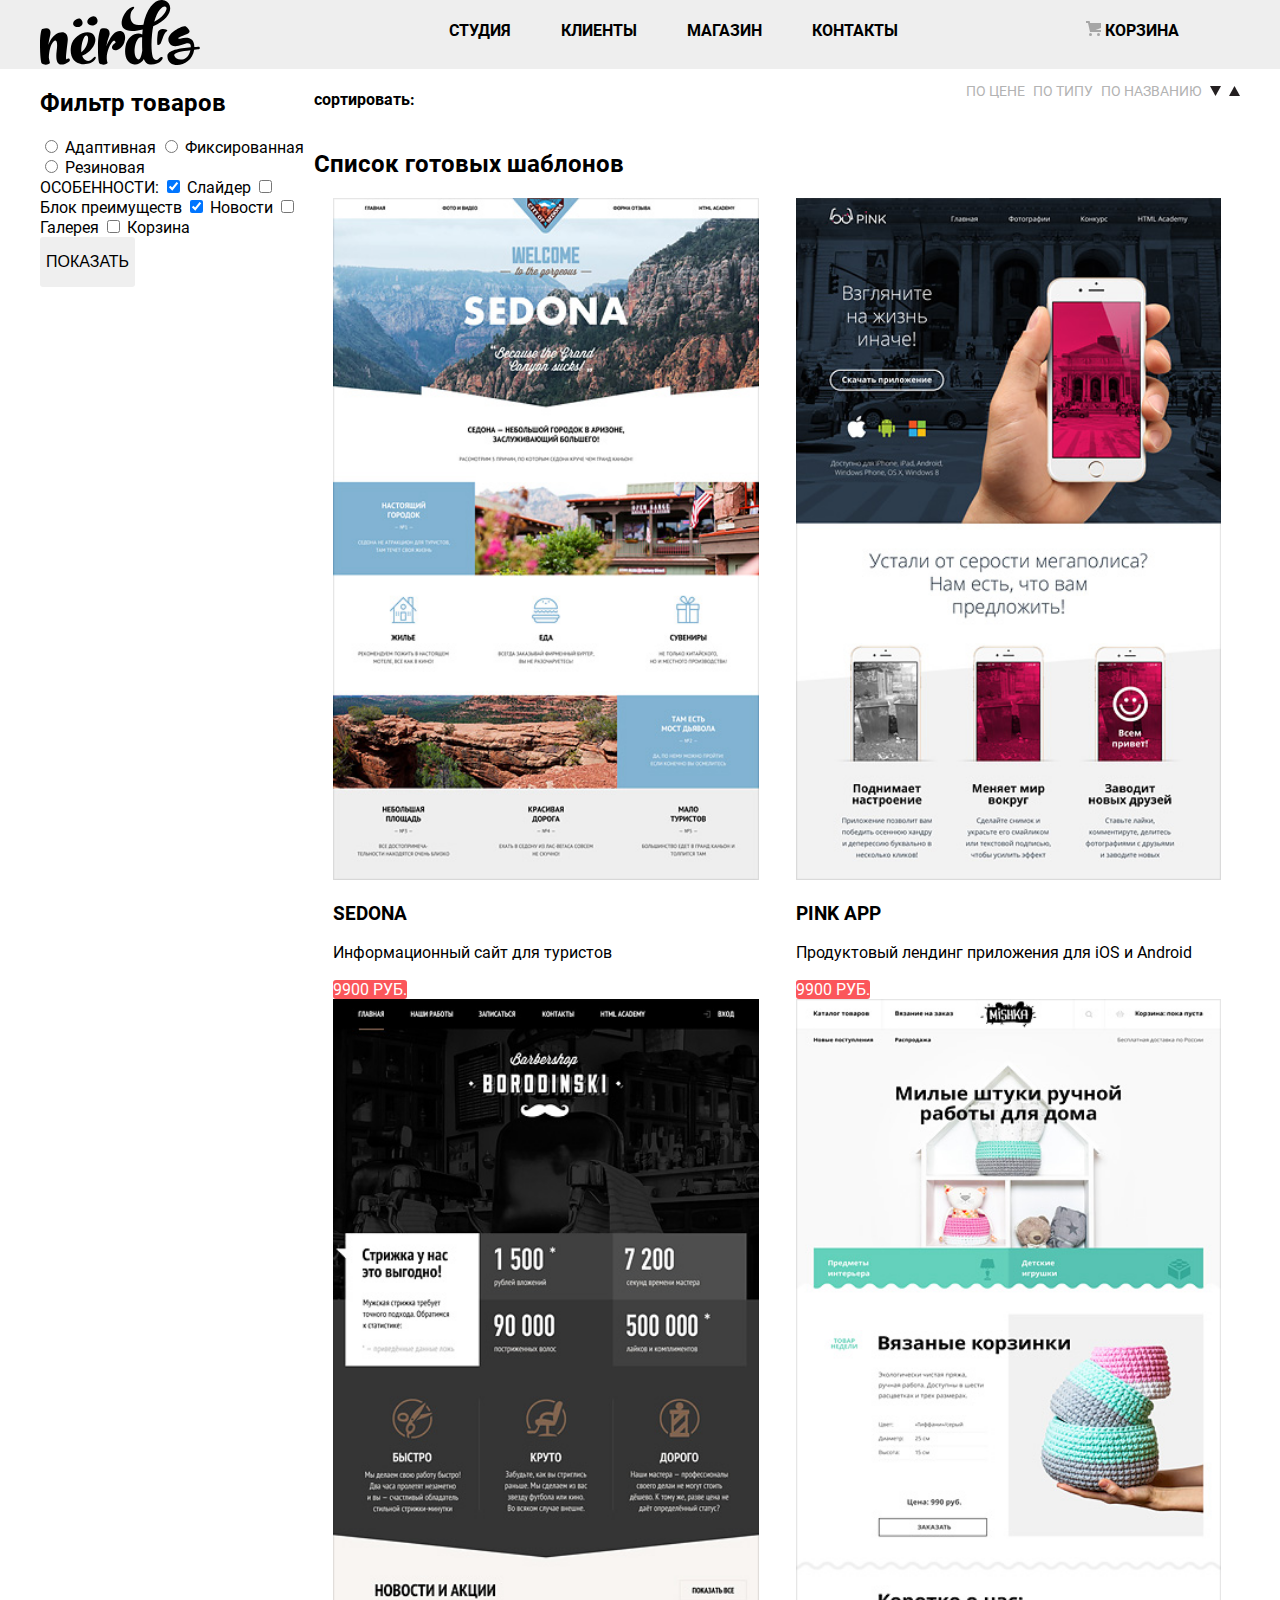
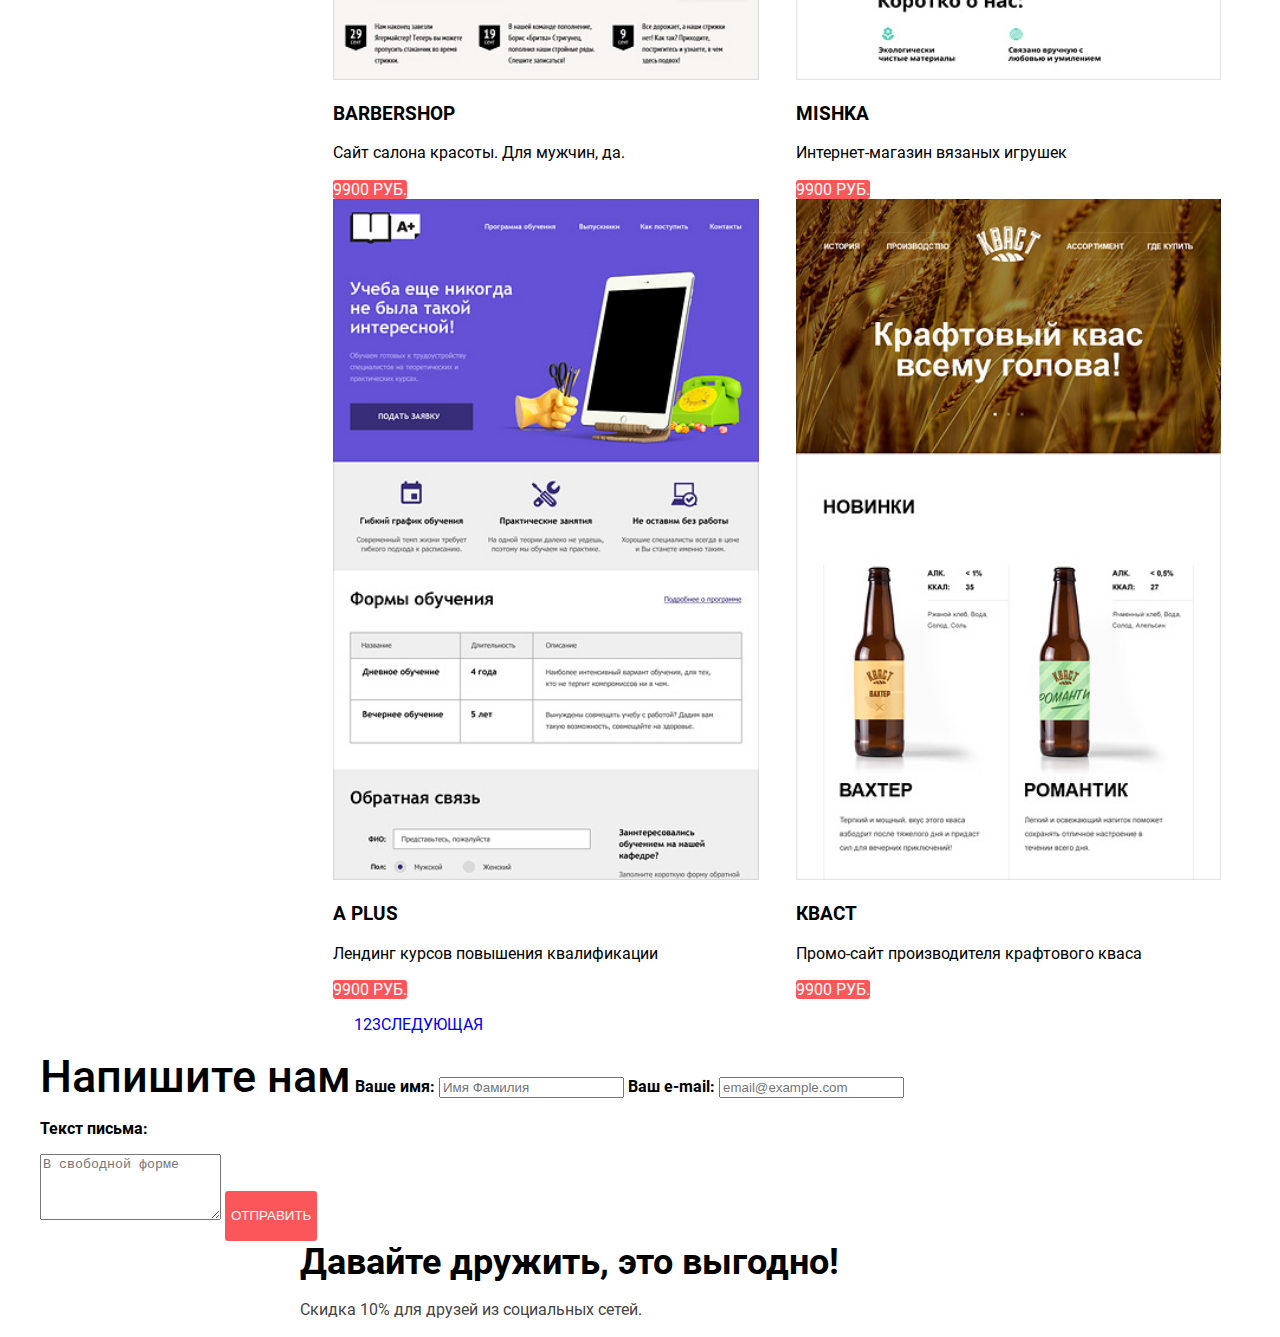
==== commit 0a9923b9: "Сетки. Флексы." ====
--- a/catalog.html
+++ b/catalog.html
@@ -9,173 +9,173 @@
   </head>
   <body>
     <header class="main-header">
-      <nav class="main-navigation">
-        <a class="main-header-logo">
-          <img src="img/svg/nerds-logo.svg" alt="Логотип дизайн-студии «Нёрдс»" width="160" height="65">
-        </a>
-        
-          <ul class="site-navigation">
-            <li class="nav-current"><a href="index.html">студия</a></li>
-            <li class="nav-current"><a href="customers.html">клиенты</a></li>
-            <li class="nav-current"><a href="catalog.html" class="selected">магазин</a></li>
-            <li class="nav-current"><a href="contacts.html">контакты</a></li>
-          </ul>
-
-          <ul class="user-navigation">
-            <li class="nav-current">
-              <img src="img/svg/cart-icon.svg" alt="кнопка входа в корзину" width="15" height="15">
-              <a class="login-link" href="login.html">
-                корзина
-              </a>
-             </li>
-          </ul>
-      </nav>
-
-      <section class="catalog-heading">
-        <h1>Магазин готовых шаблонов</h1>
-      </section>
+      <div class="container">
+        <nav class="main-navigation">
+          <a class="main-header-logo">
+            <img src="img/svg/nerds-logo.svg" alt="Логотип дизайн-студии «Нёрдс»" width="160" height="65">
+          </a>
+          
+            <ul class="site-navigation">
+              <li class="nav-current"><a href="index.html">студия</a></li>
+              <li class="nav-current"><a href="customers.html">клиенты</a></li>
+              <li class="nav-current"><a href="catalog.html">магазин</a></li>
+              <li class="nav-current"><a href="contacts.html">контакты</a></li>
+            </ul>
+
+            <ul class="user-navigation">
+              <li class="nav-current">
+                <img src="img/svg/cart-icon.svg" alt="кнопка входа в корзину" width="15" height="15">
+                <a class="login-link" href="login.html">
+                  корзина
+                </a>
+               </li>
+            </ul>
+        </nav>
+      </div>
       
     </header>
 
     <main class="container">
-      <section class="filters">
-        <h2 class="visually-hidden">Фильтр товаров</h2>
-        <!-- тут будут формы -->
-        
-        <section class="filters-radio-button">
-          <form action="#" name="radio-form" method="get">
-            <label for="radio-check">
-              <input type="radio" name="radio-grid" value="adaptive" class="radio-txt">
-              <span class="radio-on radio-off radio-blocked"></span>
-              Адаптивная
-            </label>
-            <label for="radio-check">
-              <input type="radio" name="radio-grid" value="fixed" class="radio-txt">
-              <span class="radio-on radio-off radio-blocked"></span>
-              Фиксированная
-            </label>
-            <label for="radio-check">
-              <input type="radio" name="radio-grid" value="rubber" class="radio-txt">
-              <span class="radio-on radio-off radio-blocked"></span>
-              Резиновая
-            </label>
-          </form>
+      <div class="catalog-container">
+        <section class="filters">
+          <h2 class="visually-hidden">Фильтр товаров</h2>
+          <!-- тут будут формы -->
+          
+          <section class="filters-radio-button">
+            <form action="#" name="radio-form" method="get">
+              <label for="radio-check">
+                <input type="radio" name="radio-grid" value="adaptive" class="radio-txt">
+                <span class="radio-on radio-off radio-blocked"></span>
+                Адаптивная
+              </label>
+              <label for="radio-check">
+                <input type="radio" name="radio-grid" value="fixed" class="radio-txt">
+                <span class="radio-on radio-off radio-blocked"></span>
+                Фиксированная
+              </label>
+              <label for="radio-check">
+                <input type="radio" name="radio-grid" value="rubber" class="radio-txt">
+                <span class="radio-on radio-off radio-blocked"></span>
+                Резиновая
+              </label>
+            </form>
+          </section>
+
+          <section class="catalog-checkbox">
+            <form action="#" name="features-form" method="get">
+              <span>ОСОБЕННОСТИ:</span>
+              <label for="check-form">
+                <input type="checkbox" name="check-features" id="subscribe-field" checked>
+                <span class="check-off check-on check-blocked"></span>
+                Слайдер
+              </label>
+              <label for="check-form">
+                <input type="checkbox" name="check-features" id="subscribe-field">
+                <span class="check-off check-on check-blocked"></span>
+                Блок преимуществ
+              </label>
+              <label for="check-form">
+                <input type="checkbox" name="check-features" id="subscribe-field" checked>
+                <span class="check-off check-on check-blocked"></span>
+                Новости
+              </label>
+              <label for="check-form">
+                <input type="checkbox" name="check-features" id="subscribe-field">
+                <span class="check-off check-on check-blocked"></span>
+                Галерея
+              </label>
+              <label for="check-form">
+                <input type="checkbox" name="check-features" id="subscribe-field">
+                <span class="check-off check-on check-blocked"></span>
+                Корзина
+              </label>
+            </form>
+
+          </section>
+          
+          <input type="submit" value="ПОКАЗАТЬ" class="white-button checkbox-button">
+          <!-- <button class="filters-button">ПОКАЗАТЬ</button> -->
         </section>
 
-        <section class="catalog-checkbox">
-          <form action="#" name="features-form" method="get">
-            <span>ОСОБЕННОСТИ:</span>
-            <label for="check-form">
-              <input type="checkbox" name="check-features" id="subscribe-field" checked>
-              <span class="check-off check-on check-blocked"></span>
-              Слайдер
-            </label>
-            <label for="check-form">
-              <input type="checkbox" name="check-features" id="subscribe-field">
-              <span class="check-off check-on check-blocked"></span>
-              Блок преимуществ
-            </label>
-            <label for="check-form">
-              <input type="checkbox" name="check-features" id="subscribe-field" checked>
-              <span class="check-off check-on check-blocked"></span>
-              Новости
-            </label>
-            <label for="check-form">
-              <input type="checkbox" name="check-features" id="subscribe-field">
-              <span class="check-off check-on check-blocked"></span>
-              Галерея
-            </label>
-            <label for="check-form">
-              <input type="checkbox" name="check-features" id="subscribe-field">
-              <span class="check-off check-on check-blocked"></span>
-              Корзина
-            </label>
-          </form>
-
-        </section>
-        
-        <input type="submit" value="ПОКАЗАТЬ" class="white-button checkbox-button">
-        <!-- <button class="filters-button">ПОКАЗАТЬ</button> -->
-      </section>
-
-      <section class="catalog">
-
-
-        <section class="sorting">
-          <h4>сортировать:</h4>
-          <ul class="sorting-list">
-            <li><a href="#" class="sorting-txt">по цене</a></li>
-            <li><a href="#" class="sorting-txt">по типу</a></li>
-            <li><a href="#" class="sorting-txt">по названию</a></li>
-            <li><a href="#" class="catalog-down"><img src="img/svg/catalog-down.svg" alt="стрелка вниз"></a></li>
-            <li><a href="#" class="catalog-up arrow-selected"><img src="img/svg/catalog-up.svg" alt="стрелка вверх"></a></li>
+        <section class="catalog">
+
+
+          <section class="sorting">
+            <h4>сортировать:</h4>
+            <ul class="sorting-list">
+              <li><a href="#" class="sorting-txt">по цене</a></li>
+              <li><a href="#" class="sorting-txt">по типу</a></li>
+              <li><a href="#" class="sorting-txt">по названию</a></li>
+              <li><a href="#" class="catalog-down"><img src="img/svg/catalog-down.svg" alt="стрелка вниз"></a></li>
+              <li><a href="#" class="catalog-up arrow-selected"><img src="img/svg/catalog-up.svg" alt="стрелка вверх"></a></li>
+            </ul>
+          </section>
+
+          <h2 class="visually-hidden">Список готовых шаблонов</h2>
+          <ul class="catalog-list">
+            <li>
+              <img src="img/sedona-maket.png" alt="изображение сайта Седона" width="360" height="576">
+              <div class="catalog-hover">
+                <h3 class="hover-naimed"><a href="#">SEDONA</a></h3>
+                <p>Информационный сайт для туристов</p>
+                <span class="white-button red-button">9900 руб.</span>
+              </div>
+            </li>
+
+            <li>
+              <img src="img/pink-maket.png" alt="изображение сайта Пинк" width="360" height="576">
+              <div class="catalog-hover">
+                <h3 class="hover-naimed"><a href="#">PINK APP</a></h3>
+                <p>Продуктовый лендинг приложения для iOS и Android</p>
+                <span class="white-button red-button">9900 руб.</span>
+              </div>
+            </li>
+
+            <li>
+              <img src="img/barbershop-maket.png" alt="изображение сайта Бородинский" width="360" height="576">
+              <div class="catalog-hover">
+                <h3 class="hover-naimed"><a href="#">BARBERSHOP</a></h3>
+                <p>Сайт салона красоты. Для мужчин, да.</p>
+                <span class="white-button red-button">9900 руб.</span>
+              </div>
+            </li>
+
+            <li>
+              <img src="img/mishka-maket.png" alt="изображение сайта Мишка" width="360" height="576">
+              <div class="catalog-hover">
+                <h3 class="hover-naimed"><a href="#">MISHKA</a></h3>
+                <p>Интернет-магазин вязаных игрушек</p>
+                <span class="white-button red-button">9900 руб.</span>
+              </div>
+            </li>
+
+            <li>
+              <img src="img/aplus-maket.png" alt="изображение сайта А плюс" width="360" height="576">
+              <div class="catalog-hover">
+                <h3 class="hover-naimed"><a href="#">A PLUS</a></h3>
+                <p>Лендинг курсов повышения квалификации</p>
+                <span class="white-button red-button">9900 руб.</span>
+              </div>
+            </li>
+
+            <li>
+              <img src="img/kvast-maket.png" alt="изображение сайта Кваст" width="360" height="576">
+              <div class="catalog-hover">
+                <h3 class="hover-naimed"><a href="#">КВАСТ</a></h3>
+                <p>Промо-сайт производителя крафтового кваса</p>
+                <span class="white-button red-button">9900 руб.</span>
+              </div>
+            </li>
+          </ul> 
+
+          <ul class="catalog-pagination">
+            <li class="active-pagination"><a href="#">1</a></li>
+            <li><a href="#">2</a></li>
+            <li><a href="#">3</a></li>
+            <li><a href="#">следующая</a></li>
           </ul>
         </section>
-
-        <h2 class="visually-hidden">Список готовых шаблонов</h2>
-        <ul class="catalog-list">
-          <li>
-            <img src="img/sedona-maket.png" alt="изображение сайта Седона" width="360" height="576">
-            <div class="catalog-hover">
-              <h3 class="hover-naimed"><a href="#">SEDONA</a></h3>
-              <p>Информационный сайт для туристов</p>
-              <span class="white-button red-button">9900 руб.</span>
-            </div>
-          </li>
-
-          <li>
-            <img src="img/pink-maket.png" alt="изображение сайта Пинк" width="360" height="576">
-            <div class="catalog-hover">
-              <h3 class="hover-naimed"><a href="#">PINK APP</a></h3>
-              <p>Продуктовый лендинг приложения для iOS и Android</p>
-              <span class="white-button red-button">9900 руб.</span>
-            </div>
-          </li>
-
-          <li>
-            <img src="img/barbershop-maket.png" alt="изображение сайта Бородинский" width="360" height="576">
-            <div class="catalog-hover">
-              <h3 class="hover-naimed"><a href="#">BARBERSHOP</a></h3>
-              <p>Сайт салона красоты. Для мужчин, да.</p>
-              <span class="white-button red-button">9900 руб.</span>
-            </div>
-          </li>
-
-          <li>
-            <img src="img/mishka-maket.png" alt="изображение сайта Мишка" width="360" height="576">
-            <div class="catalog-hover">
-              <h3 class="hover-naimed"><a href="#">MISHKA</a></h3>
-              <p>Интернет-магазин вязаных игрушек</p>
-              <span class="white-button red-button">9900 руб.</span>
-            </div>
-          </li>
-
-          <li>
-            <img src="img/aplus-maket.png" alt="изображение сайта А плюс" width="360" height="576">
-            <div class="catalog-hover">
-              <h3 class="hover-naimed"><a href="#">A PLUS</a></h3>
-              <p>Лендинг курсов повышения квалификации</p>
-              <span class="white-button red-button">9900 руб.</span>
-            </div>
-          </li>
-
-          <li>
-            <img src="img/kvast-maket.png" alt="изображение сайта Кваст" width="360" height="576">
-            <div class="catalog-hover">
-              <h3 class="hover-naimed"><a href="#">КВАСТ</a></h3>
-              <p>Промо-сайт производителя крафтового кваса</p>
-              <span class="white-button red-button">9900 руб.</span>
-            </div>
-          </li>
-        </ul> 
-
-        <ul class="catalog-pagination">
-          <li class="active-pagination"><a href="#">1</a></li>
-          <li><a href="#">2</a></li>
-          <li><a href="#">3</a></li>
-          <li><a href="#">следующая</a></li>
-        </ul>
-      </section>
+      </div>
 
         
 
@@ -203,13 +203,21 @@
     </main>
 
     <footer class="main-footer">
-      <ul class="main-footer-list">
-        <li><a href=""><img src="img/svg/vk-icon.svg" alt="ссылка на вконтакте"  width="26" height="15"></a></li>
-        <li><a href=""><img src="img/svg/fb-icon.svg" alt="ссылка на фейсбук" width="12" height="22"></a></li>
-        <li><a href=""><img src="img/svg/insta-icon.svg" alt="ссылка на инстаграм" width="21" height="21"></a></li>
-      </ul>
-      <span class="footer-friends">Давайте дружить, это выгодно!</span>
-      <p class="footer-text">Скидка 10% для друзей из социальных сетей.</p>
+      <div class="container footer-container">
+        
+          <ul class="main-footer-list">
+          
+            <li><a href=""><img src="img/svg/vk-icon.svg" alt="ссылка на вконтакте"  width="26" height="15"></a></li>
+            <li><a href=""><img src="img/svg/fb-icon.svg" alt="ссылка на фейсбук" width="12" height="22"></a></li>
+            <li><a href=""><img src="img/svg/insta-icon.svg" alt="ссылка на инстаграм" width="21" height="21"></a></li>
+
+          </ul>
+
+          <div class="footer-block-txt">
+            <span class="footer-friends">Давайте дружить, это выгодно!</span>
+            <p class="footer-text">Скидка 10% для друзей из социальных сетей.</p>
+          </div>
+      </div>
     </footer>
 
   </body>
--- a/css/style.css
+++ b/css/style.css
@@ -50,13 +50,29 @@
   font-style: normal;
 }
 
+.container {
+	max-width: 1200px;
+	margin: 0 auto;
+}
+
+.main-navigation {
+	display: flex;
+  justify-content: space-between;
+}
+
 .main-header {
 	background-color: #eeeeee;
 }
 
+.main-header-logo {
+	flex-grow: 2;
+}
+
+
 .main-promo {
 	background-color: #eeeeee;
 }
+
 
 .white-button {
 	height: 50px;
@@ -87,6 +103,14 @@
 	line-height: 30px;
 	color: #000000;
 	list-style: none;
+	display: flex;
+	flex-grow: 8;
+	justify-content: center;
+
+}
+
+.site-navigation li {
+	padding: 0 25px;
 }
 
 .user-navigation {
@@ -96,6 +120,7 @@
 	line-height: 30px;
 	color: #000000;
 	list-style: none;
+	flex-grow: 2;
 }
 
 a.selected {
@@ -145,8 +170,43 @@
 	color: #000000;
 }
 
+.catalog-container {
+	display: flex;
+} 
+
+.filters {
+	flex-grow: 4;
+}
+
+.sorting {
+	display:  flex;
+	justify-content: space-between;
+}
+
+.sorting-list li {
+  display: inline-block;
+  padding-left: 5px;
+}
+
+.catalog {
+	flex-grow: 8;
+}
+
 .catalog-list {
 	list-style: none;
+	display: flex;
+	padding: 0;
+	flex-wrap: wrap;
+}
+
+.catalog-list li {
+  width: 46%;
+  margin: 0 2%;
+}
+
+.catalog-list img {
+    width: 100%;
+    height: auto;
 }
 
 .main-promo span {
@@ -165,6 +225,18 @@
 
 .trade-offer ul {
 	list-style: none;
+	padding: 0;
+	display: flex;
+}
+
+.trade-offer-list li {
+	width: 33.3%;
+	margin-left: 15px;
+	margin-right: 100px;
+}
+
+.trade-offer-list li:last-of-type {
+	margin-right: 0;
 }
 
 .trade-offer h3 {
@@ -180,6 +252,19 @@
 	font-weight: normal;
 	line-height: 24px;
 	color: #283136;
+}
+
+.about-us {
+	display:  flex;
+
+}
+
+.about-us-txt {
+	flex-grow: 8;
+}
+
+.statistics {
+	flex-grow: 4;
 }
 
 .headline-description {
@@ -274,6 +359,7 @@
 	list-style: none;
 	font-size:  16px;
 	text-transform: uppercase;
+	display: flex;
 }
 
 .catalog-pagination a:visited {
@@ -293,6 +379,12 @@
 
 .partners-list {
 	list-style: none;
+	padding: 0;
+	display:  flex;
+	justify-content: space-around;
+	border-top: 1px solid #eeeeee;
+	border-bottom: 1px solid #eeeeee;
+	align-items: center;
 }
 
 .main-map {
@@ -329,8 +421,19 @@
 	font-weight: 700;
 }
 
+.footer-container {
+	display: flex;
+}
+
 .main-footer-list {
 	list-style: none;
+	display: flex;
+	padding:  0;
+	flex-grow: 4;
+}
+
+.footer-block-txt {
+	flex-grow: 8;
 }
 
 .footer-friends {
